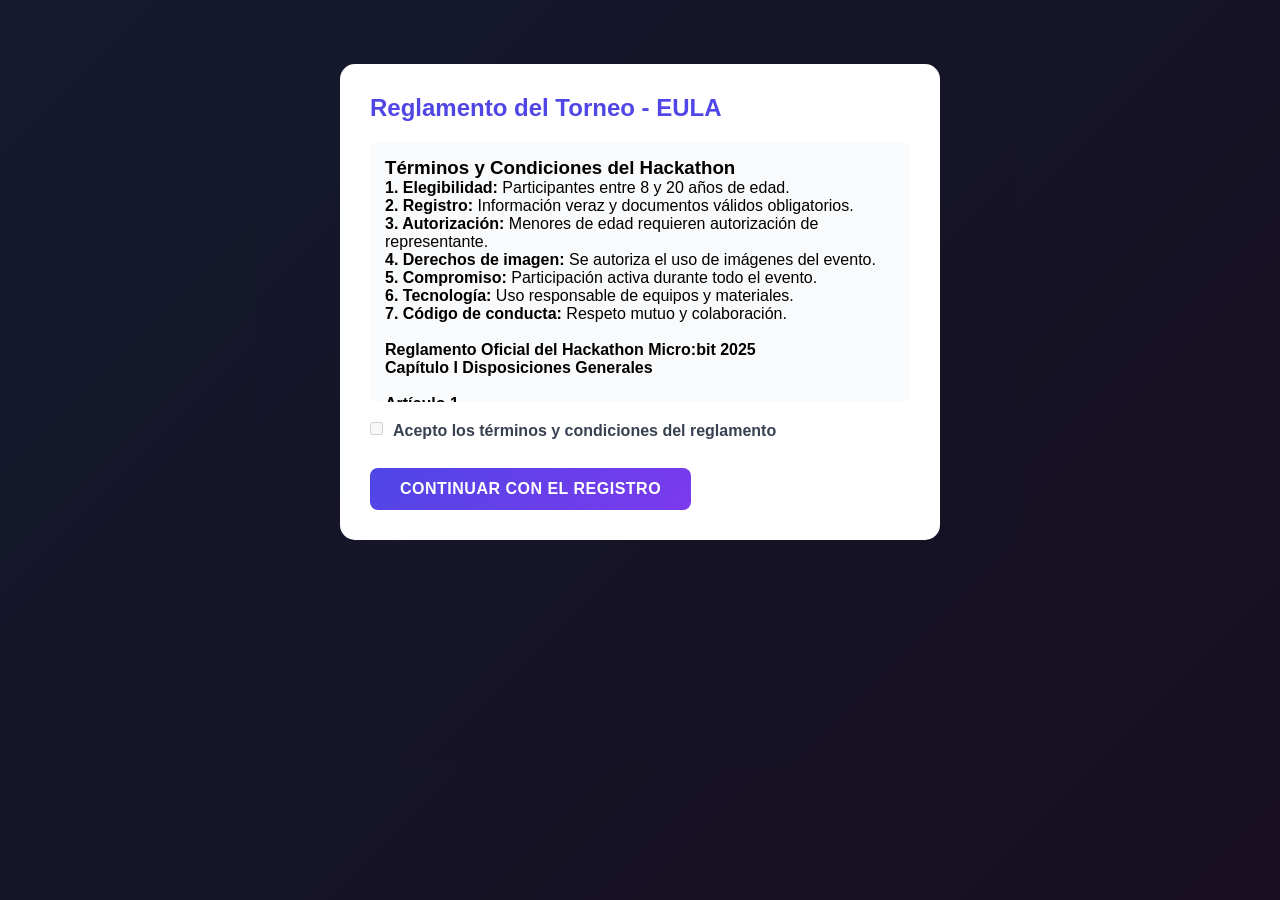
==== hackathon/index.html @ fc216c2c "OK" ====
<!DOCTYPE html>
<html lang="es">

<head>
    <meta charset="UTF-8">
    <meta name="viewport" content="width=device-width, initial-scale=1.0">
    <title>Registro Hackathon - Cursos Cleveland</title>
    <style>
        * {
            margin: 0;
            padding: 0;
            box-sizing: border-box;
        }

        body {
            font-family: 'Segoe UI', Tahoma, Geneva, Verdana, sans-serif;
            background: linear-gradient(135deg, #667eea 0%, #764ba2 100%);
            min-height: 100vh;
            padding: 20px;
        }

        .container {
            max-width: 800px;
            margin: 0 auto;
            background: white;
            border-radius: 15px;
            box-shadow: 0 20px 40px rgba(0, 0, 0, 0.1);
            overflow: hidden;
        }

        .header {
            background: linear-gradient(135deg, #4f46e5, #7c3aed);
            color: white;
            padding: 30px;
            text-align: center;
        }

        .header h1 {
            font-size: 2.5em;
            margin-bottom: 10px;
        }

        .header p {
            opacity: 0.9;
            font-size: 1.1em;
        }

        .progress-bar {
            background: #f3f4f6;
            height: 6px;
            position: relative;
        }

        .progress-fill {
            background: linear-gradient(90deg, #4f46e5, #7c3aed);
            height: 100%;
            width: 0%;
            transition: width 0.3s ease;
        }

        .form-container {
            padding: 40px;
        }

        .section {
            display: none;
            animation: fadeIn 0.3s ease;
        }

        .section.active {
            display: block;
        }

        .section-title {
            color: #4f46e5;
            font-size: 1.8em;
            margin-bottom: 20px;
            border-bottom: 2px solid #e5e7eb;
            padding-bottom: 10px;
        }

        .form-group {
            margin-bottom: 20px;
        }

        .form-row {
            display: grid;
            grid-template-columns: 1fr 1fr;
            gap: 15px;
        }

        .form-row.single {
            grid-template-columns: 1fr;
        }

        label {
            display: block;
            margin-bottom: 8px;
            color: #374151;
            font-weight: 600;
        }

        .required::after {
            content: ' *';
            color: #ef4444;
        }

        input,
        select,
        textarea {
            width: 100%;
            padding: 12px 15px;
            border: 2px solid #e5e7eb;
            border-radius: 8px;
            font-size: 16px;
            transition: all 0.3s ease;
        }

        input:focus,
        select:focus,
        textarea:focus {
            outline: none;
            border-color: #4f46e5;
            box-shadow: 0 0 0 3px rgba(79, 70, 229, 0.1);
        }

        .file-input {
            position: relative;
            overflow: hidden;
            display: inline-block;
            width: 100%;
        }

        .file-input input[type=file] {
            position: absolute;
            left: -9999px;
        }

        .file-input label {
            background: #f3f4f6;
            border: 2px dashed #d1d5db;
            border-radius: 8px;
            padding: 20px;
            text-align: center;
            cursor: pointer;
            transition: all 0.3s ease;
            display: block;
            margin: 0;
        }

        .file-input:hover label {
            background: #e5e7eb;
            border-color: #4f46e5;
        }

        .navigation {
            display: flex;
            justify-content: space-between;
            margin-top: 30px;
            padding-top: 20px;
            border-top: 1px solid #e5e7eb;
        }

        .btn {
            padding: 12px 30px;
            border: none;
            border-radius: 8px;
            font-size: 16px;
            font-weight: 600;
            cursor: pointer;
            transition: all 0.3s ease;
            text-transform: uppercase;
            letter-spacing: 0.5px;
        }

        .btn-primary {
            background: linear-gradient(135deg, #4f46e5, #7c3aed);
            color: white;
        }

        .btn-primary:hover {
            transform: translateY(-2px);
            box-shadow: 0 10px 20px rgba(79, 70, 229, 0.3);
        }

        .btn-secondary {
            background: #f3f4f6;
            color: #6b7280;
        }

        .btn-secondary:hover {
            background: #e5e7eb;
        }

        .modal {
            display: none;
            position: fixed;
            z-index: 1000;
            left: 0;
            top: 0;
            width: 100%;
            height: 100%;
            background: rgba(0, 0, 0, 0.8);
            animation: fadeIn 0.3s ease;
        }

        .modal-content {
            background: white;
            margin: 5% auto;
            padding: 30px;
            width: 90%;
            max-width: 600px;
            border-radius: 15px;
            max-height: 80vh;
            overflow-y: auto;
        }

        .checkbox-group {
            display: flex;
            align-items: flex-start;
            gap: 10px;
            margin-bottom: 20px;
        }

        .checkbox-group input[type="checkbox"] {
            width: auto;
            margin: 0;
        }

        .error {
            color: #ef4444;
            font-size: 14px;
            margin-top: 5px;
            display: none;
        }

        .success-message {
            background: #10b981;
            color: white;
            padding: 20px;
            border-radius: 8px;
            margin-bottom: 20px;
            display: none;
        }

        @keyframes fadeIn {
            from {
                opacity: 0;
                transform: translateY(20px);
            }

            to {
                opacity: 1;
                transform: translateY(0);
            }
        }

        @media (max-width: 768px) {
            .form-row {
                grid-template-columns: 1fr;
            }

            .container {
                margin: 10px;
            }

            .form-container {
                padding: 20px;
            }
        }
    </style>
</head>

<body>
    <!-- Modal EULA -->
    <div id="eulaModal" class="modal" style="display: block;">
        <div class="modal-content">
            <h2 style="color: #4f46e5; margin-bottom: 20px;">Reglamento del Torneo - EULA</h2>
            <div style="max-height: 260px; overflow-y: auto; margin-bottom: 20px; padding: 15px; background: #f9fafb; border-radius: 8px;"
                id="rules">
                <h3>Términos y Condiciones del Hackathon</h3>
                <p><strong>1. Elegibilidad:</strong> Participantes entre 8 y 20 años de edad.</p>
                <p><strong>2. Registro:</strong> Información veraz y documentos válidos obligatorios.</p>
                <p><strong>3. Autorización:</strong> Menores de edad requieren autorización de representante.</p>
                <p><strong>4. Derechos de imagen:</strong> Se autoriza el uso de imágenes del evento.</p>
                <p><strong>5. Compromiso:</strong> Participación activa durante todo el evento.</p>
                <p><strong>6. Tecnología:</strong> Uso responsable de equipos y materiales.</p>
                <p><strong>7. Código de conducta:</strong> Respeto mutuo y colaboración.</p>

                <br>
                <p><strong>Reglamento Oficial del Hackathon Micro:bit 2025</strong></p>


                <p><strong>Capítulo I
                        Disposiciones Generales</strong></p>

                <br>

                <article>

                    <p><strong>Artículo 1.</strong></p> Objeto y alcance. El presente reglamento establece las normas y
                    directrices que regirán
                    la participación, el desarrollo y la evaluación del Hackathon Micro:bit 2025, organizado por Tecno
                    Cleveland. Este documento es de cumplimiento obligatorio para todos los participantes, jueces,
                    tutores y personal de la organización.
                </article>

                <article>

                    <p><strong>Artículo 2.</strong></p> Objetivos de la competencia. Los objetivos fundamentales de este
                    Hackathon son:
                    Fomentar la innovación: promover la aplicación creativa de la tecnología para resolver retos de
                    programación.
                    Potenciar habilidades: desarrollar el pensamiento lógico, la resolución de problemas en los
                    participantes.
                    Inspirar vocaciones: servir como plataforma para que los jóvenes exploren y se inspiren en el campo
                    de la tecnología, la programación y la robótica.
                    Estimular el aprendizaje de la programación de forma lúdica y práctica.
                </article>

                <article>
                    <p><strong>Artículo 3.</strong></p>
                    Requisitos de participación. Para ser elegible, el participante debe cumplir con los
                    siguientes requisitos:
                    Tener entre 8 y 20 años de edad.
                    Haber completado el proceso de inscripción formal y pago del monto establecido por la organización.
                    Cumplir con los criterios de la categoría a la que se postula.
                    Contar con la autorización escrita de un representante legal en caso de ser menor de 18 años. Dicho
                    modelo de autorización será proveído por la organización.
                </article>

                <article>
                    <p><strong>Artículo 4.</strong></p>
                    Proceso de inscripción. El proceso de inscripción se realizará a través de los canales
                    oficiales de Tecno Cleveland y constará de las siguientes etapas:
                    Registro en línea: los interesados deberán completar un formulario en línea con sus datos personales
                    y experiencia previa en programación.
                    Selección y notificación: la organización evaluará las postulaciones y seleccionará a los
                    participantes que mejor se adapten a cada categoría. Los seleccionados serán notificados a través de
                    correo electrónico.
                    Confirmación y aceptación: los participantes seleccionados deberán realizar el pago del monto
                    correspondiente a la inscripción a través de los métodos establecidos por la organización, confirmar
                    su asistencia y aceptar formalmente los términos del presente reglamento para asegurar su cupo.
                </article>

                <br>

                <p><strong>Capítulo II
                        Deberes y Obligaciones de los Participantes</strong></p>

                <br>

                <article>
                    <p><strong>Artículo 5.</strong></p>
                    Asistencia y puntualidad. Es obligación de cada participante asistir puntualmente a
                    todas las sesiones del Hackathon, incluyendo las rondas de desafíos, las sesiones informativas y la
                    premiación.
                </article>

                <article>
                    <p><strong>Artículo 6.</strong></p>
                    Cuidado de los equipos. Cada participante será responsable del buen uso y cuidado de los
                    equipos y materiales proporcionados por la organización. Cualquier daño intencional o por
                    negligencia deberá ser asumido por el participante.
                </article>

                <article>
                    <p><strong>Artículo 7.</strong></p>
                    Conducta y ética. Los participantes deben mantener una conducta respetuosa y ética en
                    todo momento, siguiendo los valores de integridad, respeto, perseverancia e innovación establecidos
                    en este reglamento.
                </article>

                <article>
                    <p><strong>Artículo 8.</strong></p>
                    Cumplimiento del reglamento. Es deber de cada participante leer, comprender y acatar
                    todas las normas y directrices del presente reglamento. La violación de cualquiera de estas normas
                    será motivo de sanción o descalificación, según la gravedad de la falta.
                </article>

                <br>

                <p><strong>Capítulo III
                        Participación y Categorías</strong></p>

                <br>

                <article>
                    <p><strong>Artículo 9.</strong></p>
                    Elegibilidad. Podrán participar ciudadanos venezolanos o extranjeros domiciliados en el
                    país que cumplan con los parámetros de edad establecidos y que posean conocimientos en el uso de
                    Micro:bit."
                </article>

                <article>
                    <p><strong>Artículo 10.</strong></p>
                    Categorías de competencia. Los participantes se dividirán en dos categorías, según su
                    edad y experiencia:
                    Principiante (Junior). Participantes de 8 a 14 años con conocimientos básicos en programación con
                    Micro:bit.
                    Avanzada (Libre). Participantes de 15 a 20 años con experiencia previa y dominio en la programación
                    de proyectos con Micro:bit.
                </article>

                <article>
                    <p><strong>Artículo 11.</strong></p>
                    Restricciones. Cada participante competirá exclusivamente en la categoría que le ha
                    sido asignada. No se permiten cambios de categoría. La organización se reserva el derecho de
                    verificar la información de cada participante, incluyendo su edad.
                </article>

                <br>
                <p><strong>
                        Capítulo IV
                        Estructura del Evento y Aspectos Técnicos
                    </strong></p>
                <br>

                <article>
                    <p><strong>Artículo 12.</strong></p>
                    Estructura del evento. La competencia se desarrollará a lo largo de tres (3) desafíos
                    técnicos por categoría. Cada desafío tendrá un tiempo límite específico. Un cronómetro visual y una
                    alarma sonora se utilizarán para gestionar el tiempo de forma transparente para todos los
                    participantes.
                </article>

                <article>
                    <p><strong>Artículo 13.</strong></p>
                    Recursos y materiales. La organización proporcionará una estación de trabajo individual
                    que incluye:
                    Una computadora portátil con el software MakeCode online.
                    Un mouse para facilitar la programación.
                    Una tarjeta Micro:bit V2 y un cable USB para la conexión.
                    Hojas de trabajo con la descripción detallada de cada desafío.
                </article>

                <article>
                    <p><strong>Artículo 14. Reglas técnicas.</strong></p>

                    Plataforma de programación: Los códigos deben ser desarrollados exclusivamente en el editor
                    MakeCode, utilizando la programación en bloques. No se permitirá el uso de otros lenguajes o
                    plataformas.
                    Código y entrega: El código debe ser una creación original del participante, desarrollado
                    íntegramente durante el tiempo estipulado. Al finalizar, el código se subirá a la plataforma
                    Micro:bit Classroom para su evaluación.
                    Proyección de modelo: Antes del inicio de cada desafío, se proyectará un modelo funcional del reto a
                    resolver para que los participantes comprendan claramente la meta.
                </article>

                <article>
                    <p><strong>Artículo 15. Fallas técnicas.</strong></p>

                    En caso de presentarse fallas técnicas se observarán los siguientes
                    parámetros:
                    Reporte inmediato: cualquier falla técnica en la computadora, Micro:bit, o cualquier otro
                    dispositivo debe ser reportada inmediatamente al equipo de apoyo técnico.
                    Evaluación y solución: el equipo de apoyo técnico evaluará la falla. Si es justificada, se
                    proporcionará una solución y de ser necesario, se detendrá el tiempo solo para el o los competidores
                    afectados mientras se ejecuta la solución, una vez solventado el inconveniente se restablecerá para
                    él o los afectados el conteo del tiempo.
                    El juez no brindará asistencia técnica directa para evitar cualquier situación que pueda comprometer
                    la imparcialidad y credibilidad de la competencia. A los fines de brindar asistencia técnica se
                    contará con personal especializado debidamente acreditado quienes serán los únicos autorizados para
                    solventar las situaciones contingencia que se susciten con relación al desempeño y/o funcionalidad
                    de los equipos.
                    Daño del equipo: el daño intencional o sin justificación de los equipos o materiales asignados
                    resultará en la descalificación inmediata del participante.
                </article>

                <br>
                <p><strong>
                        Capítulo V
                        Evaluación, Jurado y Premiación
                    </strong></p>

                <br>

                <article>
                    <p><strong>Artículo 16.</strong></p>
                    Sistema de puntuación. Cada desafío tiene un valor máximo de 5 puntos. La puntuación se
                    distribuirá de la siguiente manera: según los Ítem a evaluar que dependen del desafío.
                    Criterios:
                    Funcionalidad técnica (resultado visible en la Micro:bit)
                    Tiempo de finalización (como criterio de desempate)
                </article>

                <article>
                    <p><strong>Artículo 17.</strong></p>
                    Momento de la evaluación. Durante el proceso de evaluación, el participante no tendrá
                    permitido manipular la Micro:bit. El jurado será el encargado de verificar la funcionalidad del
                    dispositivo según los requisitos establecidos. El estudiante solo podrá observar y dialogar con los
                    jurados, sin realizar demostraciones de las capacidades del proyecto.
                </article>

                <article>
                    <p><strong>Artículo 18.</strong></p>
                    Criterios de desempate. En caso de que dos o más participantes obtengan la misma
                    puntuación, el tiempo de ejecución será el criterio decisivo para determinar el ganador. Vale decir,
                    el participante ganador será el que haya terminado los retos en menor tiempo.
                </article>

                <article>
                    <p><strong>Artículo 19.</strong></p>
                    Jurado y supervisión. Un jurado compuesto por al menos dos (2) jueces técnicos evaluará
                    cada resultado de forma objetiva. Un juez de supervisión garantizará la transparencia y el
                    cumplimiento del reglamento. El jurado no está autorizado para brindar asistencia técnica a los
                    participantes.
                </article>

                <article>
                    <p><strong>Artículo 20.</strong></p>
                    Premiación y reconocimiento. Se premiará a los tres (3) primeros lugares de cada
                    categoría. Los ganadores recibirán medallas y obsequios. Todos los participantes recibirán un
                    certificado digital que acredita su participación en el Hackathon.
                </article>

                <article>
                    <p><strong>Artículo 21.</strong></p>
                    Anuncio de resultados. Los resultados oficiales se darán a conocer al concluir la
                    última ronda de la competencia. El jurado dispondrá de aproximadamente dos horas, distribuidas a lo
                    largo del evento, para la revisión y deliberación necesarias.
                </article>

                <br>
                <p><strong>
                        Capítulo VI
                        Conducta, Ética y Valores
                    </strong></p>

                <br>

                <article>
                    <p><strong>Artículo 22.</strong></p>
                    Valores de la competencia. Este Hackathon se sustenta sobre los siguientes valores que
                    esperamos ver reflejados en cada participante y asistente:

                    Integridad: todos los competidores deben actuar de forma íntegra y honesta, por lo cual, cada
                    resultado debe ser consecuencia del trabajo y esfuerzo propio.
                    Respeto: debe prevalecer en todo momento la cortesía y el respeto hacia los compañeros, jueces y la
                    organización son obligatorios. Se fomentará un ambiente de solidaridad y apoyo mutuo.
                    Perseverancia: se promoverá la tenacidad y la resiliencia ante los desafíos técnicos, tomando en
                    consideración que la superación personal es tan importante como el resultado final.
                    Innovación: se exaltará la creatividad y la capacidad de pensar fuera de lo convencional para
                    generar los resultados adecuados antes los retos planteados.
                </article>

                <article>
                    <p><strong>Artículo 23. </strong></p>
                    Causas de descalificación. Cualquier acción que atente contra los valores de la
                    competencia será motivo de descalificación inmediata. Se considerarán faltas graves:
                    Plagio: copiar código o ideas de otros participantes.
                    Daño del equipo: el daño intencional o sin justificación de los equipos o materiales asignados
                    resultará en la descalificación inmediata del participante.
                    Asistencia externa: recibir ayuda, de cualquier tipo, de personas ajenas al equipo de apoyo técnico
                    o usar códigos prediseñados.
                    Comportamiento antideportivo: emitir sonidos peyorativos ("abucheos"), interrupciones inapropiadas,
                    uso de palabras obscenas o cualquier otra falta de respeto.
                    Manipulación: intentar manipular el resultado o el sistema de evaluación.
                    Salir del recinto, salón o espacio físico destinado para el desarrollo de la competencia una vez
                    iniciada la misma, vale decir, una vez mostrado los retos y puesto en marcha el conteo. A tal efecto
                    los competidores deberán tomar las previsiones correspondientes anticipadamente (ir al baño, tomar
                    agua, etc) a los fines de no tener que salir del lugar.
                </article>

                <br>

                <p><strong>Capítulo VII
                        Disposiciones Finales</strong></p>

                <article>
                    <p><strong>Artículo 24.</strong></p>
                    Glosario de términos.
                    Hackathon: es una competencia donde los participantes se enfocan en resolver retos de programación
                    en un tiempo limitado, fomentando la innovación.
                    Micro:bit: una pequeña computadora programable con sensores, botones y una matriz de LEDs, diseñada
                    para la educación en tecnología y programación.
                    Programación en bloques: un método de programación visual donde se utilizan bloques gráficos para
                    crear códigos, haciendo el proceso más intuitivo y accesible, especialmente para principiantes.
                    MakeCode: un editor de programación en línea desarrollado por Microsoft que permite crear códigos de
                    forma gráfica y en texto para dispositivos como la tarjeta Micro:bit.
                    Reto/Desafío: un problema o tarea específica que los participantes deben resolver utilizando sus
                    habilidades de programación y la tarjeta Micro:bit.
                    Jurado: el equipo de expertos, técnicos y docentes encargados de evaluar las soluciones presentadas
                    por los participantes, según los criterios de este reglamento.
                    Plagio: el acto de copiar el código o la idea de otro participante y presentarlo como propio.
                    Equipo de Apoyo Técnico: personal especializado de la organización encargado de resolver fallas
                    técnicas de hardware o software que puedan surgir durante el evento, garantizando la imparcialidad
                    del jurado.
                </article>

                <article>
                    <p><strong>Artículo 25.</strong></p>
                    Aceptación del reglamento. La inscripción y participación en el Hackathon implica la
                    plena aceptación de cada una de las normas y condiciones establecidas en este reglamento.
                </article>

                <article>
                    <p><strong>Artículo 26.</strong></p>
                    Ajustes. La organización se reserva el derecho de realizar ajustes a este reglamento en
                    caso de fuerza mayor o imprevistos logísticos, siempre buscando garantizar la equidad y la
                    transparencia del evento.
                </article>

                <article>
                    <p><strong>Artículo 27.</strong></p>
                    Política de uso de dispositivos personales No se permitirá a los participantes llevar
                    sus propios dispositivos electrónicos, accesorios y materiales
                </article>

                <article>
                    <p><strong>Artículo 28.</strong></p>
                    Reglas para tutores y acompañantes Los tutores, representantes o acompañantes podrán
                    estar presentes únicamente en las áreas designadas por la organización y no podrán interactuar,
                    asesorar o asistir a los participantes durante el desarrollo de la competencia. Cualquier
                    incumplimiento de esta norma podrá derivar en sanciones para el participante asociado.
                </article>

                <article>
                    <p><strong>Artículo 29.</strong></p>
                    Derechos de uso de proyecto Todos los proyectos y materiales desarrollados durante el
                    Hackathon podrán ser documentados, fotografiados, grabados y publicados por la organización con
                    fines educativos, promocionales y de difusión del evento. Los derechos de autor seguirán
                    perteneciendo a los creadores, pero la organización contará con una licencia no exclusiva para su
                    uso y divulgación.
                </article>

                <article>
                    <p><strong>Artículo 30.</strong></p>
                    Protocolos ante empates En caso de que dos o más participantes obtengan el mismo
                    puntaje y tiempo, se realizará un reto adicional definido por el comité organizador para determinar
                    la posición final. Dicho reto será breve, práctico y evaluará habilidades relacionadas con el
                    objetivo del evento.
                </article>
            </div>
            <div class="checkbox-group">
                <input type="checkbox" id="acceptEula" disabled>
                <label for="acceptEula">Acepto los términos y condiciones del reglamento</label>
            </div>
            <button class="btn btn-primary" onclick="acceptEulaAndStart()">Continuar con el Registro</button>
        </div>
    </div>

    <div class="container" id="mainForm" style="display: none;">
        <div class="header">
            <h1>🖥️ Registro Hackathon MicroBit 2025</h1>
            <p>Educación con Tecnología que Inspira 😃 🚀</p>
        </div>

        <div class="progress-bar">
            <div class="progress-fill" id="progressBar"></div>
        </div>

        <form id="hackathonForm" class="form-container">
            <!-- Sección 1: Datos Personales -->
            <div class="section active" id="section1">
                <h2 class="section-title">📋 Datos Personales Participante</h2>

                <div class="form-row">
                    <div class="form-group">
                        <label for="fullName" class="required">Nombres</label>
                        <input type="text" id="fullName" name="fullName" required pattern="[a-zA-ZáéíóúÁÉÍÓÚñÑ\s]+"
                            title="Solo se permiten letras">
                        <div class="error" id="fullNameError">El nombre solo debe contener letras</div>
                    </div>

                    <div class="form-group">
                        <label for="lastName" class="required">Apellidos</label>
                        <input type="text" id="lastName" name="lastName" required pattern="[a-zA-ZáéíóúÁÉÍÓÚñÑ\s]+"
                            title="Solo se permiten letras">
                        <div class="error" id="lastNameError">El apellido solo debe contener letras</div>
                    </div>
                </div>

                <div class="form-row">
                    <div class="form-group">
                        <label for="docType" class="required">Tipo de Documento</label>
                        <select id="docType" name="docType" required onchange="updateDocumentType()">
                            <option value="">Seleccionar</option>
                            <option value="cedula">Cédula</option>
                            <option value="pasaporte">Pasaporte</option>
                            <option value="cedula_escolar">Cédula Escolar</option>
                        </select>
                    </div>

                    <div class="form-group" id="nationalityGroup" style="display: none;">
                        <label for="nationality" class="required">Nacionalidad</label>
                        <select id="nationality" name="nationality" onchange="updateCedulaPrefix()">
                            <option value="">Seleccionar</option>
                            <option value="V">Venezolano</option>
                            <option value="E">Extranjero</option>
                        </select>
                    </div>
                </div>

                <div class="form-group">
                    <label for="documentNumber" class="required">Número de Documento</label>
                    <input type="text" id="documentNumber" name="documentNumber" maxlength="10" required
                        placeholder="Ej: 12345678">
                    <div class="error" id="documentError">Este documento ya está registrado</div>
                </div>

                <div class="form-group">
                    <label for="documentPhoto" class="required">Foto del Documento de Identidad</label>
                    <div class="file-input">
                        <input type="file" id="documentPhoto" name="documentPhoto" accept="image/*,.pdf" required>
                        <label for="documentPhoto">📄 Click para subir documento (JPG, PNG, PDF - Máx 5MB)</label>
                    </div>
                </div>

                <div class="form-row">
                    <div class="form-group">
                        <label for="birthDate" class="required">Fecha de Nacimiento</label>
                        <input type="date" id="birthDate" name="birthDate" required onchange="calculateAge()">
                    </div>

                    <div class="form-group">
                        <label for="age">Edad (calculada automáticamente)</label>
                        <input type="number" id="age" name="age" readonly>
                        <div class="error" id="ageError">La edad debe estar entre 8 y 20 años</div>
                    </div>
                </div>

                <div class="form-row">
                    <div class="form-group">
                        <label for="gender" class="required">Sexo</label>
                        <select id="gender" name="gender" required>
                            <option value="">Seleccionar</option>
                            <option value="masculino">Masculino</option>
                            <option value="femenino">Femenino</option>
                        </select>
                    </div>

                    <div class="form-group">
                        <label for="email" class="required">Correo Electrónico</label>
                        <input type="email" id="email" name="email" required>
                        <div class="error" id="emailError">Formato de email inválido</div>
                    </div>
                </div>

                <div class="form-row">
                    <div class="form-group">
                        <label for="phone" class="required">Teléfono</label>
                        <input type="tel" id="phone" name="phone" required placeholder="+58 XXX-XXXXXXX"
                            pattern="\+58\s\d{3}-\d{7}">
                    </div>

                    <div class="form-group">
                        <label for="state" class="required">Estado</label>
                        <select id="state" name="state" required onchange="loadCities()">
                            <option value="">Seleccionar Estado</option>
                            <option value="amazonas">Amazonas</option>
                            <option value="anzoategui">Anzoátegui</option>
                            <option value="apure">Apure</option>
                            <option value="aragua">Aragua</option>
                            <option value="barinas">Barinas</option>
                            <option value="bolivar">Bolívar</option>
                            <option value="carabobo">Carabobo</option>
                            <option value="cojedes">Cojedes</option>
                            <option value="delta_amacuro">Delta Amacuro</option>
                            <option value="distrito_capital">Distrito Capital</option>
                            <option value="falcon">Falcón</option>
                            <option value="guarico">Guárico</option>
                            <option value="lara">Lara</option>
                            <option value="merida">Mérida</option>
                            <option value="miranda">Miranda</option>
                            <option value="monagas">Monagas</option>
                            <option value="nueva_esparta">Nueva Esparta</option>
                            <option value="portuguesa">Portuguesa</option>
                            <option value="sucre">Sucre</option>
                            <option value="tachira">Táchira</option>
                            <option value="trujillo">Trujillo</option>
                            <option value="vargas">Vargas</option>
                            <option value="yaracuy">Yaracuy</option>
                            <option value="zulia">Zulia</option>
                        </select>
                    </div>
                </div>

                <div class="form-row">
                    <div class="form-group">
                        <label for="city" class="required">Ciudad</label>
                        <select id="city" name="city" required>
                            <option value="">Primero selecciona un estado</option>
                        </select>
                    </div>

                    <div class="form-group">
                        <label for="address" class="required">Dirección</label>
                        <textarea id="address" name="address" rows="3" required
                            placeholder="Dirección completa"></textarea>
                    </div>
                </div>

                <!-- Sección 4: Autorización (Condicional) -->
                <div class="section" id="sectionConfirmation" style="display: none;">
                    <h2 class="section-title">👨‍👩‍👧‍👦 Autorización de Representante</h2>
                    <p style="margin-bottom: 20px; color: #6b7280;">Como eres menor de edad, necesitamos los datos de tu
                        representante legal.</p>

                    <div class="form-row">
                        <div class="form-group">
                            <label for="guardianName" class="required">Nombre del Representante</label>
                            <input type="text" id="guardianName" name="guardianName" pattern="[a-zA-ZáéíóúÁÉÍÓÚñÑ\s]+">
                        </div>

                        <div class="form-group">
                            <label for="guardianDocType" class="required">Tipo de Documento</label>
                            <select id="guardianDocType" name="guardianDocType" onchange="updateGuardianNationality()">
                                <option value="">Seleccionar</option>
                                <option value="cedula">Cédula</option>
                                <option value="pasaporte">Pasaporte</option>
                            </select>
                        </div>
                    </div>

                    <div class="form-row">
                        <div class="form-group" id="guardianNationalityGroup" style="display: none;">
                            <label for="guardianNationality" class="required">Nacionalidad</label>
                            <select id="guardianNationality" name="guardianNationality">
                                <option value="">Seleccionar</option>
                                <option value="V">Venezolano</option>
                                <option value="E">Extranjero</option>
                            </select>
                        </div>

                        <div class="form-group">
                            <label for="guardianDocument" class="required">Cédula del Representante</label>
                            <input type="text" id="guardianDocument" maxlength="10" name="guardianDocument">
                        </div>
                    </div>

                    <div class="form-row">
                        <div class="form-group">
                            <label for="guardianEmail" class="required">Email del Representante</label>
                            <input type="email" id="guardianEmail" name="guardianEmail">
                        </div>

                        <div class="form-group">
                            <label for="guardianPhone" class="required">Teléfono del Representante</label>
                            <input type="tel" id="guardianPhone" name="guardianPhone" placeholder="+58 XXX-XXXXXXX">
                        </div>
                    </div>

                    <div class="checkbox-group">
                        <input type="checkbox" id="guardianAuthorization" name="guardianAuthorization">
                        <label for="guardianAuthorization">Como representante legal, autorizo la participación del menor
                            en
                            el hackathon y acepto todos los términos y condiciones.</label>
                    </div>

                    <div class="form-group">
                        <label for="authorizationDocument">🗎 Debe traer el docuemnto firmado el dia del evento</label>
                        <!-- <div class="file-input">
                            <input type="file" id="authorizationDocument" name="authorizationDocument"
                                accept="image/*,.pdf">
                            <label for="authorizationDocument">📄 Subir autorización firmada (JPG, PNG, PDF)</label>
                        </div> -->
                        <p style="font-size: 14px; color: #6b7280; margin-top: 5px;">
                            <a href="#" onclick="downloadAuthorizationPDF(event)" style="color: #4f46e5;">Descargar
                                formato
                                de
                                autorización en PDF</a>
                        </p>
                    </div>
                </div>
            </div>

            <!-- Sección 2: Datos Académicos -->
            <div class="section" id="section2">
                <h2 class="section-title">🎓 Datos Académicos</h2>

                <div class="form-group">
                    <label for="institution" class="required">Institución Educativa</label>
                    <input type="text" id="institution" name="institution" required>
                </div>

                <div class="form-group">
                    <label for="educationLevel" class="required">Nivel Educativo</label>
                    <select id="educationLevel" name="educationLevel" required onchange="updateGrade()">
                        <option value="">Seleccionar nivel</option>
                        <option value="primaria">Primaria</option>
                        <option value="bachillerato">Bachillerato</option>
                        <option value="universidad">Universidad</option>
                    </select>
                </div>

                <div class="form-group" id="gradeGroup" style="display: none;">
                    <label for="grade" class="required">Grado/Año/Semestre</label>
                    <select id="grade" name="grade">
                        <option value="">Primero selecciona el nivel educativo</option>
                    </select>
                </div>

                <div class="form-group">
                    <label for="category">Categoría (asignada automáticamente)</label>
                    <input type="text" id="category" name="category" readonly placeholder="Se asignará según la edad">
                </div>
            </div>

            <!-- Sección 3: Participación -->
            <div class="section" id="section3">
                <h2 class="section-title">🤖 Participación</h2>

                <div class="form-group">
                    <label for="microbitExperience" class="required">Experiencia previa con Micro:bit</label>
                    <select id="microbitExperience" name="microbitExperience" required>
                        <option value="">Seleccionar experiencia</option>
                        <option value="ninguna">Ninguna</option>
                        <option value="basica">Básica</option>
                        <option value="intermedia">Intermedia</option>
                        <option value="avanzada">Avanzada</option>
                    </select>
                </div>

                <div class="form-group">
                    <label for="expectations">Expectativas del evento (opcional)</label>
                    <textarea id="expectations" name="expectations" rows="4"
                        placeholder="¿Qué esperas aprender o lograr en este hackathon?"></textarea>
                </div>
            </div>

            <!-- Sección 4: Logística y Confirmación -->
            <div class="section" id="section4">
                <h2 class="section-title">✅ Logística y Confirmación</h2>

                <div class="form-group">
                    <label for="shirtSize" class="required">Talla de Franela</label>
                    <select id="shirtSize" name="shirtSize" required>
                        <option value="">Seleccionar talla</option>
                        <option value="S">S (Pequeña)</option>
                        <option value="M">M (Mediana)</option>
                        <option value="L">L (Grande)</option>
                        <option value="XL">XL (Extra Grande)</option>
                    </select>
                </div>

                <div class="checkbox-group">
                    <input type="checkbox" id="imageRights" name="imageRights" required>
                    <label for="imageRights" class="required">Autorizo el uso de mi imagen en fotografías y videos del
                        evento para fines promocionales y educativos.</label>
                </div>

                <div class="checkbox-group">
                    <input type="checkbox" id="dataVerification" name="dataVerification" required>
                    <label for="dataVerification" class="required">Confirmo que toda la información proporcionada es
                        veraz y completa.</label>
                </div>

                <input type="hidden" id="g-recaptcha-response" name="g-recaptcha-response">
            </div>

            <div class="success-message" id="successMessage">
                <h3>¡Registro exitoso! 🎉</h3>
                <p>Tu número de registro es: <strong id="registrationNumber"></strong></p>
                <p>Recibirás un correo de confirmación con tu código QR.</p>
            </div>

            <!-- Navegación -->
            <div class="navigation">
                <button type="button" class="btn btn-secondary" id="prevBtn" onclick="changeSection(-1)"
                    style="display: none;">← Anterior</button>
                <button type="button" class="btn btn-primary" id="nextBtn" onclick="changeSection(1)" disabled>Siguiente
                    →</button>
                <button type="submit" class="btn btn-primary" id="submitBtn" style="display: none;">🚀
                    Registrarse</button>
            </div>
        </form>
    </div>

    <script>
        // Seleccionamos todos los inputs tipo tel
        const phoneInputs = document.querySelectorAll('input[type="tel"]');

        phoneInputs.forEach(phoneInput => {
            phoneInput.addEventListener('input', function (e) {
                // Obtenemos solo números
                let value = e.target.value.replace(/\D/g, '');

                // Si empieza con 58, lo quitamos (porque siempre vamos a poner +58)
                if (value.startsWith('58')) {
                    value = value.substring(2);
                }

                // Limitamos a 10 dígitos (número venezolano sin prefijo)
                if (value.length > 10) {
                    value = value.substring(0, 10);
                }

                // Construimos el formato
                if (value.length > 3) {
                    e.target.value = `+58 ${value.substring(0, 3)}-${value.substring(3)}`;
                } else if (value.length > 0) {
                    e.target.value = `+58 ${value}`;
                } else {
                    e.target.value = ''; // Si borró todo, dejamos vacío
                }
            });
        });
    </script>

    <script>
        // Expresión regular para validar correo
        const emailRegex = /^[a-zA-Z0-9._%+-]+@[a-zA-Z0-9.-]+\.[a-zA-Z]{2,}$/;

        // Seleccionamos todos los inputs tipo email
        const emailInputs = document.querySelectorAll('input[type="email"]');

        emailInputs.forEach(input => {
            // buscamos el div de error asociado, asumiendo que está justo después del input
            const errorDiv = input.parentElement.querySelector('.error');

            input.addEventListener("input", function () {
                const value = input.value;

                if (emailRegex.test(value)) {
                    input.style.borderColor = "green";
                    if (errorDiv) errorDiv.style.display = "none";
                } else {
                    input.style.borderColor = "red";
                    if (errorDiv) errorDiv.style.display = "block";
                }
            });
        });
    </script>


    <script>
        let currentSection = 1;
        const totalSections = 4;
        let isMinor = false;



        // Validar nombres
        const fullNameInput = document.getElementById("fullName");

        fullNameInput.addEventListener("input", function () {
            // Expresión regular: solo letras (mayúsculas, minúsculas), acentos, ñ y espacios
            this.value = this.value.replace(/[^a-zA-ZáéíóúÁÉÍÓÚñÑ\s]/g, "");
        });

        // Validar nombres
        const guardianName = document.getElementById("guardianName");

        guardianName.addEventListener("input", function () {
            // Expresión regular: solo letras (mayúsculas, minúsculas), acentos, ñ y espacios
            this.value = this.value.replace(/[^a-zA-ZáéíóúÁÉÍÓÚñÑ\s]/g, "");
        });


        // Validar cedula
        setupCedulaValidation(
            document.getElementById("guardianNationality"),
            document.getElementById("guardianDocument")
        );

        setupCedulaValidation(
            document.getElementById("nationality"),
            document.getElementById("documentNumber")
        );

        function setupCedulaValidation(nationalitySelect, documentInput) {
            function formatDocument() {
                const prefix = nationalitySelect.value;
                if (!prefix) {
                    documentInput.value = documentInput.value.replace(/\D/g, "");
                    return;
                }

                let numberOnly = documentInput.value.replace(/^[VE]-/, "");
                numberOnly = numberOnly.replace(/\D/g, "");
                documentInput.value = prefix + "-" + numberOnly;
            }

            documentInput.addEventListener("input", formatDocument);
            nationalitySelect.addEventListener("change", formatDocument);
        }


        // Datos para ciudades por estado (simplificado)
        const citiesByState = {
            'distrito_capital': ['Caracas'],
            'miranda': ['Los Teques', 'Guarenas', 'Guatire', 'Cua', 'Charallave'],
            'carabobo': ['Valencia', 'Puerto Cabello', 'Naguanagua', 'San Diego'],
            'zulia': ['Maracaibo', 'Cabimas', 'Ciudad Ojeda', 'Punto Fijo'],
            'lara': ['Barquisimeto', 'Cabudare', 'El Tocuyo', 'Carora'],
            // Agregar más estados según necesidad
        };


        const rules = document.getElementById('rules');
        const checkbox = document.getElementById('acceptEula');
        rules.addEventListener('scroll', function () {
            if (rules.scrollTop + rules.clientHeight >= rules.scrollHeight) {
                checkbox.disabled = false;
            }
        });

        function acceptEulaAndStart() {
            if (!checkbox.checked) {
                alert('Debes aceptar los términos y condiciones para continuar');
                return;
            }

            document.getElementById('eulaModal').style.display = 'none';
            document.getElementById('mainForm').style.display = 'block';
            updateProgressBar();
        }

        // Actualizar barra de progreso
        function updateProgressBar() {
            const progress = (currentSection / totalSections) * 100;
            document.getElementById('progressBar').style.width = progress + '%';
        }

        // Cambiar sección
        function changeSection(direction) {
            if (direction === 1 && !validateCurrentSection()) {
                return;
            }

            // Ocultar sección actual
            document.getElementById(`section${currentSection}`).classList.remove('active');

            // Cambiar número de sección
            currentSection += direction;

            // Mostrar nueva sección
            document.getElementById(`section${currentSection}`).classList.add('active');

            // Actualizar navegación
            updateNavigation();
            updateProgressBar();
        }

        // Actualizar navegación
        function updateNavigation() {
            const prevBtn = document.getElementById('prevBtn');
            const nextBtn = document.getElementById('nextBtn');
            const submitBtn = document.getElementById('submitBtn');

            prevBtn.style.display = currentSection > 1 ? 'block' : 'none';

            if (currentSection === totalSections) {
                nextBtn.style.display = 'none';
                submitBtn.style.display = 'block';
            } else {
                nextBtn.style.display = 'block';
                submitBtn.style.display = 'none';
            }
        }

        // Validar sección actual
        function validateCurrentSection() {
            const section = document.getElementById(`section${currentSection}`);
            const requiredFields = section.querySelectorAll('[required]');
            let isValid = true;

            requiredFields.forEach(field => {
                if (!field.value.trim()) {
                    field.style.borderColor = '#ef4444';
                    isValid = false;
                } else {
                    field.style.borderColor = '#e5e7eb';
                }
            });

            if (!isValid) {
                alert('Por favor completa todos los campos obligatorios (marcados con *)');
            }

            return isValid;
        }

        // Actualizar tipo de documento
        function updateDocumentType() {
            const docType = document.getElementById('docType').value;
            const nationalityGroup = document.getElementById('nationalityGroup');

            if (docType === 'cedula') {
                nationalityGroup.style.display = 'block';
                document.getElementById('nationality').required = true;
            } else {
                nationalityGroup.style.display = 'none';
                document.getElementById('nationality').required = false;
                document.getElementById('documentNumber').value = "";
            }
        }

        // Actualizar prefijo de cédula
        function updateCedulaPrefix() {
            const nationality = document.getElementById('nationality').value;
            const documentNumber = document.getElementById('documentNumber');

            if (nationality) {
                documentNumber.placeholder = `${nationality}-12345678`;
            }
        }

        // Calcular edad
        function calculateAge() {
            const birthDate = new Date(document.getElementById('birthDate').value);
            const today = new Date();
            let age = today.getFullYear() - birthDate.getFullYear();
            const monthDiff = today.getMonth() - birthDate.getMonth();

            if (monthDiff < 0 || (monthDiff === 0 && today.getDate() < birthDate.getDate())) {
                age--;
            }

            document.getElementById('age').value = age;

            // Validar rango de edad
            const ageError = document.getElementById('ageError');
            if (age < 8 || age > 20) {
                ageError.style.display = 'block';
                document.getElementById('age').style.borderColor = '#ef4444';
            } else {
                ageError.style.display = 'none';
                document.getElementById('age').style.borderColor = '#e5e7eb';
            }

            // Determinar si es menor de edad para sección 4
            isMinor = age < 18;
            updateMinorSection();

            // Asignar categoría automáticamente
            const category = age <= 14 ? 'Junior' : 'Senior';
            document.getElementById('category').value = category;
        }

        // Actualizar sección de menores
        function updateMinorSection() {
            const sectionConfirmation = document.getElementById('sectionConfirmation');
            if (isMinor) {
                sectionConfirmation.style.display = 'block';
                // Hacer campos requeridos
                document.getElementById('guardianName').required = true;
                document.getElementById('guardianDocType').required = true;
                document.getElementById('guardianDocument').required = true;
                document.getElementById('guardianEmail').required = true;
                document.getElementById('guardianPhone').required = true;
                document.getElementById('guardianAuthorization').required = true;
            } else {
                sectionConfirmation.style.display = 'none';
                // Remover requerimientos
                document.getElementById('guardianName').required = false;
                document.getElementById('guardianDocType').required = false;
                document.getElementById('guardianDocument').required = false;
                document.getElementById('guardianEmail').required = false;
                document.getElementById('guardianPhone').required = false;
                document.getElementById('guardianAuthorization').required = false;
            }
        }

        // Actualizar nivel educativo
        function updateGrade() {
            const educationLevel = document.getElementById('educationLevel').value;
            const gradeGroup = document.getElementById('gradeGroup');
            const gradeSelect = document.getElementById('grade');

            gradeSelect.innerHTML = '<option value="">Seleccionar</option>';

            if (educationLevel === 'primaria') {
                gradeGroup.style.display = 'block';
                gradeSelect.required = true;
                const grades = ['1er grado', '2do grado', '3er grado', '4to grado', '5to grado', '6to grado'];
                grades.forEach(grade => {
                    const option = document.createElement('option');
                    option.value = grade.toLowerCase().replace(/\s+/g, '_');
                    option.textContent = grade;
                    gradeSelect.appendChild(option);
                });
            } else if (educationLevel === 'bachillerato') {
                gradeGroup.style.display = 'block';
                gradeSelect.required = true;
                const grades = ['1er año', '2do año', '3er año', '4to año', '5to año'];
                grades.forEach(grade => {
                    const option = document.createElement('option');
                    option.value = grade.toLowerCase().replace(/\s+/g, '_');
                    option.textContent = grade;
                    gradeSelect.appendChild(option);
                });
            } else if (educationLevel === 'universidad') {
                gradeGroup.style.display = 'block';
                gradeSelect.required = true;
                const programs = [
                    'Licenciatura - 1er semestre', 'Licenciatura - 2do semestre', 'Licenciatura - 3er semestre',
                    'Licenciatura - 4to semestre', 'Licenciatura - 5to semestre', 'Licenciatura - 6to semestre',
                    'Licenciatura - 7mo semestre', 'Licenciatura - 8vo semestre',
                    'Ingeniería - 1er semestre', 'Ingeniería - 2do semestre', 'Ingeniería - 3er semestre',
                    'Ingeniería - 4to semestre', 'Ingeniería - 5to semestre', 'Ingeniería - 6to semestre',
                    'Ingeniería - 7mo semestre', 'Ingeniería - 8vo semestre', 'Ingeniería - 9no semestre', 'Ingeniería - 10mo semestre',
                    'TSU - 1er trimestre', 'TSU - 2do trimestre', 'TSU - 3er trimestre',
                    'TSU - 4to trimestre', 'TSU - 5to trimestre', 'TSU - 6to trimestre'
                ];
                programs.forEach(program => {
                    const option = document.createElement('option');
                    option.value = program.toLowerCase().replace(/\s+/g, '_').replace(/-/g, '_');
                    option.textContent = program;
                    gradeSelect.appendChild(option);
                });
            } else {
                gradeGroup.style.display = 'none';
                gradeSelect.required = false;
            }
        }

        // Cargar ciudades según estado
        function loadCities() {
            const state = document.getElementById('state').value;
            const citySelect = document.getElementById('city');

            citySelect.innerHTML = '<option value="">Seleccionar ciudad</option>';

            if (citiesByState[state]) {
                citiesByState[state].forEach(city => {
                    const option = document.createElement('option');
                    option.value = city.toLowerCase().replace(/\s+/g, '_');
                    option.textContent = city;
                    citySelect.appendChild(option);
                });
            }
        }

        // Actualizar nacionalidad del representante
        function updateGuardianNationality() {
            const docType = document.getElementById('guardianDocType').value;
            const nationalityGroup = document.getElementById('guardianNationalityGroup');

            if (docType === 'cedula') {
                nationalityGroup.style.display = 'block';
                document.getElementById('guardianNationality').required = true;
            } else {
                nationalityGroup.style.display = 'none';
                document.getElementById('guardianNationality').required = false;
                document.getElementById('guardianDocument').value = "";
            }
        }

        // Descargar PDF de autorización
        function downloadAuthorizationPDF(event) {
            event.preventDefault(); // evitar que <a href="#"> salte arriba de la página
            window.open('generate_pdf.php?action=download_authorization', '_blank');

            // habilitar el botón "Siguiente →"
            document.getElementById('nextBtn').disabled = false;
        }

        // Validación de archivos
        function validateFile(input, maxSize = 5) {
            const file = input.files[0];
            if (file) {
                const maxSizeBytes = maxSize * 1024 * 1024; // MB a bytes
                if (file.size > maxSizeBytes) {
                    alert(`El archivo es demasiado grande. Máximo ${maxSize}MB permitido.`);
                    input.value = '';
                    return false;
                }

                const allowedTypes = ['image/jpeg', 'image/jpg', 'image/png', 'application/pdf'];
                if (!allowedTypes.includes(file.type)) {
                    alert('Tipo de archivo no permitido. Solo JPG, PNG y PDF.');
                    input.value = '';
                    return false;
                }

                // Actualizar label con nombre del archivo
                const label = input.nextElementSibling;
                label.textContent = `📄 ${file.name}`;
                label.style.color = '#10b981';
            }
            return true;
        }

        // Agregar validación a inputs de archivo
        document.getElementById('documentPhoto').addEventListener('change', function () {
            validateFile(this);
        });

        // document.getElementById('authorizationDocument').addEventListener('change', function () {
        //     validateFile(this);
        // });

        // Generar número de registro único
        function generateRegistrationNumber() {
            const timestamp = Date.now().toString();
            const random = Math.random().toString(36).substring(2, 8).toUpperCase();
            return `HC2025-${timestamp.slice(-6)}${random}`;
        }

        // Generar código QR (simulado)
        function generateQRCode(registrationNumber) {
            // En implementación real, usar una librería como qrcode.js
            return `https://api.qrserver.com/v1/create-qr-code/?size=200x200&data=${registrationNumber}`;
        }

        // Validar duplicados de cédula (simulado)
        function checkDuplicateDocument(docNumber) {
            // En implementación real, hacer consulta a base de datos
            const registeredDocuments = ['12345678', '87654321']; // Simulado
            return registeredDocuments.includes(docNumber);
        }

        // Validación en tiempo real del documento
        document.getElementById('documentNumber').addEventListener('blur', async function () {
            const docNumber = this.value;
            const errorDiv = document.getElementById('documentError');

            if (!docNumber) return;

            try {
                const response = await fetch('check_duplicate.php', {
                    method: 'POST',
                    headers: {
                        'Content-Type': 'application/json',
                    },
                    body: JSON.stringify({ document_number: docNumber })
                });

                const result = await response.json();

                if (result.exists) {
                    errorDiv.style.display = 'block';
                    this.style.borderColor = '#ef4444';
                } else {
                    errorDiv.style.display = 'none';
                    this.style.borderColor = '#e5e7eb';
                }
            } catch (error) {
                console.error('Error verificando duplicado:', error);
            }
        });

        // Envío del formulario
        document.getElementById('hackathonForm').addEventListener('submit', async function (e) {
            e.preventDefault();

            // Validación final
            if (!validateCurrentSection()) {
                return;
            }

            // Mostrar loading
            const submitBtn = document.getElementById('submitBtn');
            const originalText = submitBtn.textContent;
            submitBtn.textContent = '⏳ Procesando...';
            submitBtn.disabled = true;

            try {
                // Primero obtenemos el token de reCAPTCHA v3
                const token = await grecaptcha.execute('6Lf0580rAAAAAJwc0lShn9iFuDNGCV2-Bnh-944e', { action: 'submit' });

                // Crear FormData con todos los datos
                const formData = new FormData(this);

                // Agregar campos adicionales calculados
                formData.append('age', document.getElementById('age').value);
                formData.append('category', document.getElementById('category').value);

                // Agregar token de reCAPTCHA
                formData.append('recaptcha_token', token);

                // Enviar datos al servidor
                const response = await fetch('process_registration.php', {
                    method: 'POST',
                    body: formData
                });

                const result = await response.json();

                if (result.success) {
                    document.getElementById('section4').style.display = 'none';
                    document.getElementById('registrationNumber').textContent = result.registration_number;
                    document.getElementById('successMessage').style.display = 'block';
                    submitBtn.style.display = 'none';
                    document.getElementById('prevBtn').style.display = 'none';
                    document.getElementById('successMessage').scrollIntoView({ behavior: 'smooth' });
                } else {
                    throw new Error(result.error || 'Error desconocido');
                }

            } catch (error) {
                alert('Error: ' + error.message);
                submitBtn.textContent = originalText;
                submitBtn.disabled = false;
            }
        });

        // Inicialización
        document.addEventListener('DOMContentLoaded', function () {
            updateProgressBar();
            updateNavigation();

            // Agregar más ciudades a los estados
            Object.assign(citiesByState, {
                'amazonas': ['Puerto Ayacucho', 'La Esmeralda', 'San Fernando de Atabapo', 'Maroa', 'Otra - (Especificar)'],
                'anzoategui': ['Barcelona', 'Puerto La Cruz', 'El Tigre', 'Anaco', 'Lechería', 'Cantaura', 'Pariaguán', 'Otra - (Especificar)'],
                'apure': ['San Fernando de Apure', 'Guasdualito', 'Achaguas', 'Biruaca', 'Otra - (Especificar)'],
                'aragua': ['Maracay', 'Turmero', 'Cagua', 'Villa de Cura', 'La Victoria', 'El Limón', 'Otra - (Especificar)'],
                'barinas': ['Barinas', 'Barinitas', 'Socopó', 'Santa Bárbara de Barinas', 'Otra - (Especificar)'],
                'bolivar': ['Ciudad Bolívar', 'Puerto Ordaz', 'Ciudad Guayana', 'Upata', 'Tumeremo', 'El Callao', 'Otra - (Especificar)'],
                'carabobo': ['Valencia', 'Puerto Cabello', 'Guacara', 'Mariara', 'San Joaquín', 'Bejuma', 'Otra - (Especificar)'],
                'cojedes': ['San Carlos', 'Tinaquillo', 'El Baúl', 'Otra - (Especificar)'],
                'delta_amacuro': ['Tucupita', 'Pedernales', 'Otra - (Especificar)'],
                'distrito_capital': ['Caracas', 'Otra - (Especificar)'],
                'falcon': ['Coro', 'Punto Fijo', 'La Vela de Coro', 'Chichiriviche', 'Tucacas', 'Otra - (Especificar)'],
                'guarico': ['San Juan de los Morros', 'Calabozo', 'Valle de la Pascua', 'Zaraza', 'Altagracia de Orituco', 'Otra - (Especificar)'],
                'lara': ['Barquisimeto', 'Cabudare', 'Carora', 'El Tocuyo', 'Quíbor', 'Otra - (Especificar)'],
                'merida': ['Mérida', 'El Vigía', 'Tovar', 'Mucuchíes', 'Ejido', 'Otra - (Especificar)'],
                'miranda': ['Los Teques', 'Guarenas', 'Guatire', 'Ocumare del Tuy', 'Santa Teresa del Tuy', 'Higuerote', 'Otra - (Especificar)'],
                'monagas': ['Maturín', 'Caripe', 'Temblador', 'Punta de Mata', 'Otra - (Especificar)'],
                'nueva_esparta': ['La Asunción', 'Porlamar', 'Juan Griego', 'Pampatar', 'Otra - (Especificar)'],
                'portuguesa': ['Guanare', 'Acarigua', 'Araure', 'Ospino', 'Agua Blanca', 'Otra - (Especificar)'],
                'sucre': ['Cumaná', 'Carúpano', 'Güiria', 'Araya', 'Otra - (Especificar)'],
                'tachira': ['San Cristóbal', 'Táriba', 'San Antonio del Táchira', 'Rubio', 'La Grita', 'Otra - (Especificar)'],
                'trujillo': ['Trujillo', 'Valera', 'Boconó', 'Carache', 'Otra - (Especificar)'],
                'vargas': ['La Guaira', 'Catia La Mar', 'Maiquetía', 'Macuto', 'Otra - (Especificar)'],
                'yaracuy': ['San Felipe', 'Yaritagua', 'Chivacoa', 'Nirgua', 'Otra - (Especificar)'],
                'zulia': ['Maracaibo', 'Cabimas', 'Ciudad Ojeda', 'Machiques', 'Santa Bárbara del Zulia', 'Otra - (Especificar)']
            });

        });
    </script>
    <!-- Google reCAPTCHA JS API -->
    <script src="https://www.google.com/recaptcha/api.js?render=6Lf0580rAAAAAJwc0lShn9iFuDNGCV2-Bnh-944e"></script>
</body>

</html>
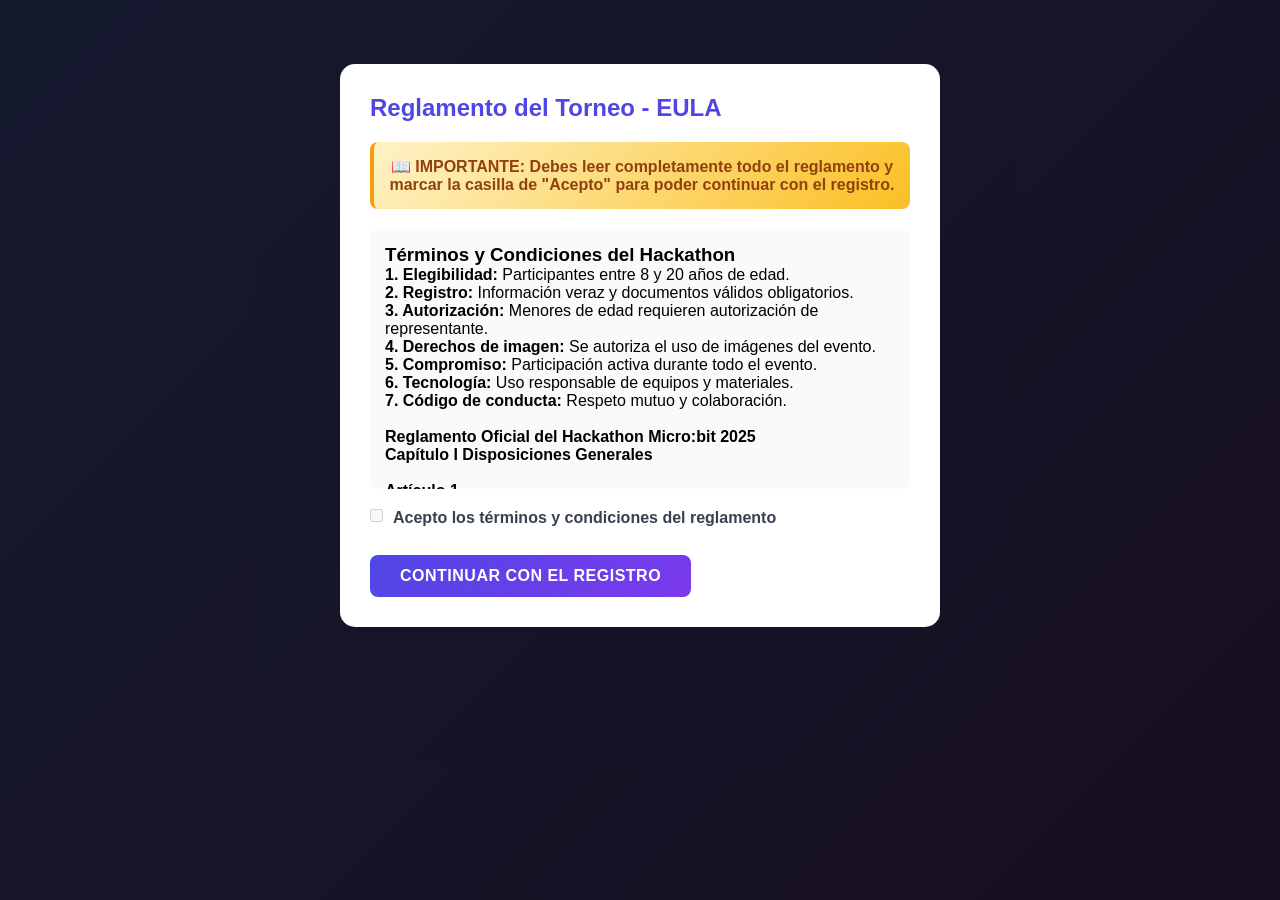
==== commit 7f8c3c81: "OK" ====
--- a/hackathon/index.html
+++ b/hackathon/index.html
@@ -33,6 +33,15 @@
             color: white;
             padding: 30px;
             text-align: center;
+        }
+
+        .logo {
+            max-width: 200px;
+            height: auto;
+            margin-bottom: 20px;
+            display: block;
+            margin-left: auto;
+            margin-right: auto;
         }
 
         .header h1 {
@@ -227,6 +236,37 @@
             margin: 0;
         }
 
+        .download-button {
+            width: 100%;
+            padding: 15px;
+            background-color: #f8f9fa;
+            border: 2px dashed #dee2e6;
+            border-radius: 8px;
+            color: #495057;
+            font-size: 16px;
+            cursor: pointer;
+            transition: all 0.3s ease;
+            text-align: center;
+            font-family: inherit;
+        }
+
+        .download-button:hover {
+            background-color: #e9ecef;
+            border-color: #4f46e5;
+            color: #4f46e5;
+        }
+
+        .alert {
+            display: flex;
+            align-items: center;
+            gap: 8px;
+        }
+
+        .required::after {
+            content: " *";
+            color: #dc3545;
+        }
+
         .error {
             color: #ef4444;
             font-size: 14px;
@@ -276,6 +316,14 @@
     <div id="eulaModal" class="modal" style="display: block;">
         <div class="modal-content">
             <h2 style="color: #4f46e5; margin-bottom: 20px;">Reglamento del Torneo - EULA</h2>
+            
+            <!-- Disclaimer agregado -->
+            <div style="background: linear-gradient(135deg, #fef3c7, #fbbf24); padding: 15px; border-radius: 8px; margin-bottom: 20px; border-left: 4px solid #f59e0b;">
+                <p style="margin: 0; color: #92400e; font-weight: 600; text-align: center;">
+                    📖 <strong>IMPORTANTE:</strong> Debes leer completamente todo el reglamento y marcar la casilla de "Acepto" para poder continuar con el registro.
+                </p>
+            </div>
+            
             <div style="max-height: 260px; overflow-y: auto; margin-bottom: 20px; padding: 15px; background: #f9fafb; border-radius: 8px;"
                 id="rules">
                 <h3>Términos y Condiciones del Hackathon</h3>
@@ -290,14 +338,12 @@
                 <br>
                 <p><strong>Reglamento Oficial del Hackathon Micro:bit 2025</strong></p>
 
-
                 <p><strong>Capítulo I
                         Disposiciones Generales</strong></p>
 
                 <br>
 
                 <article>
-
                     <p><strong>Artículo 1.</strong></p> Objeto y alcance. El presente reglamento establece las normas y
                     directrices que regirán
                     la participación, el desarrollo y la evaluación del Hackathon Micro:bit 2025, organizado por Tecno
@@ -306,7 +352,6 @@
                 </article>
 
                 <article>
-
                     <p><strong>Artículo 2.</strong></p> Objetivos de la competencia. Los objetivos fundamentales de este
                     Hackathon son:
                     Fomentar la innovación: promover la aplicación creativa de la tecnología para resolver retos de
@@ -632,6 +677,7 @@
                     objetivo del evento.
                 </article>
             </div>
+            
             <div class="checkbox-group">
                 <input type="checkbox" id="acceptEula" disabled>
                 <label for="acceptEula">Acepto los términos y condiciones del reglamento</label>
@@ -642,8 +688,9 @@
 
     <div class="container" id="mainForm" style="display: none;">
         <div class="header">
-            <h1>🖥️ Registro Hackathon MicroBit 2025</h1>
-            <p>Educación con Tecnología que Inspira 😃 🚀</p>
+            <img src="img/hackathon_logo.png" alt="Logo Hackathon" class="logo">
+            <h1>Registro Hackathon MicroBit 2025</h1>
+            <p>Educación con Tecnología que Inspira 🚀</p>
         </div>
 
         <div class="progress-bar">
@@ -848,18 +895,23 @@
                             el hackathon y acepto todos los términos y condiciones.</label>
                     </div>
 
-                    <div class="form-group">
-                        <label for="authorizationDocument">🗎 Debe traer el docuemnto firmado el dia del evento</label>
-                        <!-- <div class="file-input">
-                            <input type="file" id="authorizationDocument" name="authorizationDocument"
-                                accept="image/*,.pdf">
-                            <label for="authorizationDocument">📄 Subir autorización firmada (JPG, PNG, PDF)</label>
-                        </div> -->
-                        <p style="font-size: 14px; color: #6b7280; margin-top: 5px;">
-                            <a href="#" onclick="downloadAuthorizationPDF(event)" style="color: #4f46e5;">Descargar
-                                formato
-                                de
-                                autorización en PDF</a>
+                   <div class="form-group">
+                        <label for="authorizationDocument" class="required">Documento de Autorización</label>
+                        
+                        <!-- Disclaimer obligatorio -->
+                        <div class="alert alert-info" style="background-color: #e0f2fe; border: 1px solid #0277bd; border-radius: 4px; padding: 12px; margin-bottom: 15px;">
+                            <strong>⚠️ OBLIGATORIO:</strong> Debe descargar el formato de autorización, firmarlo y traerlo el día del evento para poder participar en el hackathon.
+                        </div>
+                        
+                        <!-- Botón de descarga con el mismo estilo -->
+                        <div class="file-input">
+                            <button type="button" onclick="downloadAuthorizationPDF(event)" class="download-button">
+                                📋 Click para descargar formato de autorización (PDF)
+                            </button>
+                        </div>
+                        
+                        <p style="font-size: 14px; color: #6b7280; margin-top: 8px;">
+                            📝 Debe traer el documento firmado el día del evento
                         </p>
                     </div>
                 </div>
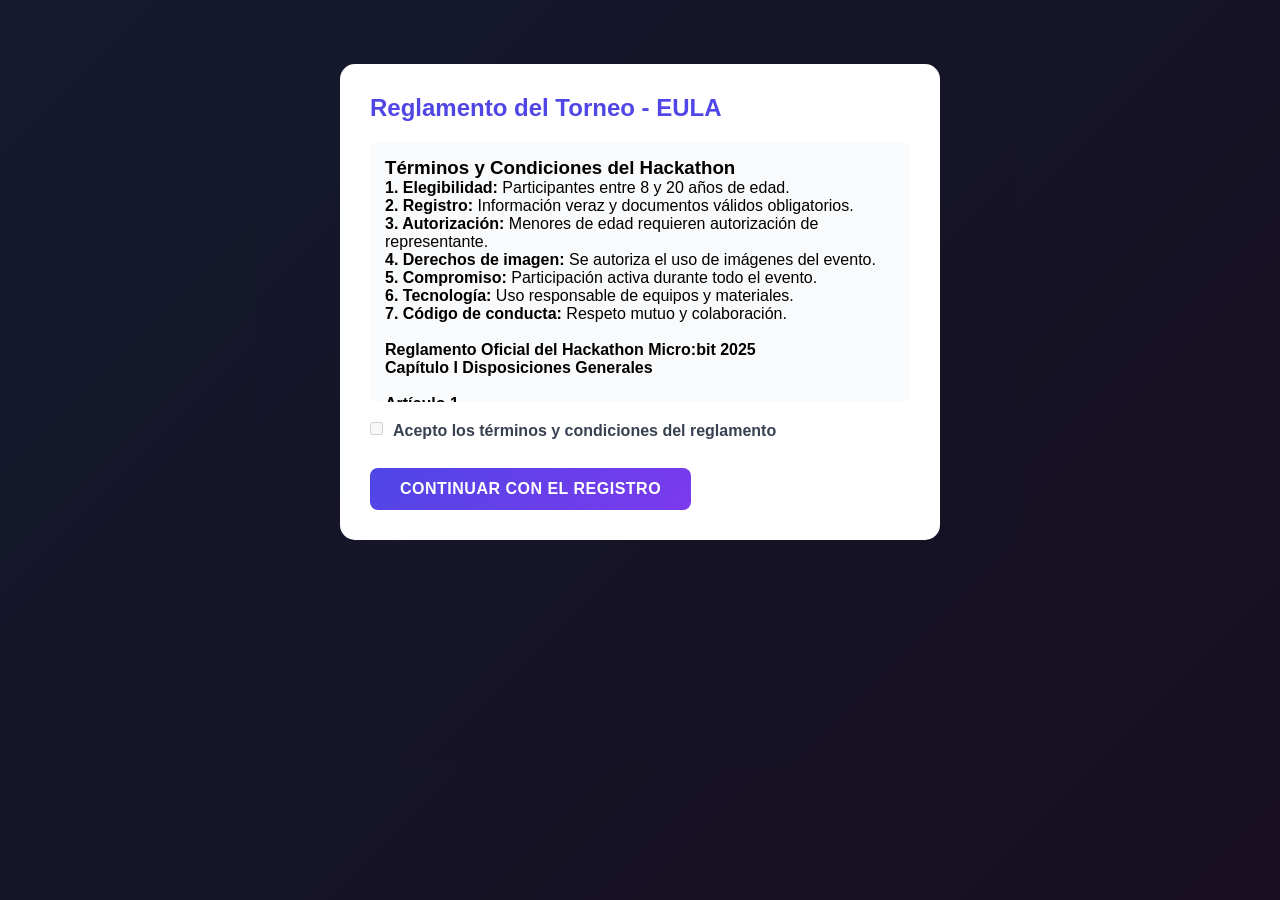
==== commit 9d0259f2: "ok" ====
--- a/hackathon/index.html
+++ b/hackathon/index.html
@@ -33,15 +33,6 @@
             color: white;
             padding: 30px;
             text-align: center;
-        }
-
-        .logo {
-            max-width: 200px;
-            height: auto;
-            margin-bottom: 20px;
-            display: block;
-            margin-left: auto;
-            margin-right: auto;
         }
 
         .header h1 {
@@ -236,37 +227,6 @@
             margin: 0;
         }
 
-        .download-button {
-            width: 100%;
-            padding: 15px;
-            background-color: #f8f9fa;
-            border: 2px dashed #dee2e6;
-            border-radius: 8px;
-            color: #495057;
-            font-size: 16px;
-            cursor: pointer;
-            transition: all 0.3s ease;
-            text-align: center;
-            font-family: inherit;
-        }
-
-        .download-button:hover {
-            background-color: #e9ecef;
-            border-color: #4f46e5;
-            color: #4f46e5;
-        }
-
-        .alert {
-            display: flex;
-            align-items: center;
-            gap: 8px;
-        }
-
-        .required::after {
-            content: " *";
-            color: #dc3545;
-        }
-
         .error {
             color: #ef4444;
             font-size: 14px;
@@ -316,15 +276,7 @@
     <div id="eulaModal" class="modal" style="display: block;">
         <div class="modal-content">
             <h2 style="color: #4f46e5; margin-bottom: 20px;">Reglamento del Torneo - EULA</h2>
-            
-            <!-- Disclaimer agregado -->
-            <div style="background: linear-gradient(135deg, #fef3c7, #fbbf24); padding: 15px; border-radius: 8px; margin-bottom: 20px; border-left: 4px solid #f59e0b;">
-                <p style="margin: 0; color: #92400e; font-weight: 600; text-align: center;">
-                    📖 <strong>IMPORTANTE:</strong> Debes leer completamente todo el reglamento y marcar la casilla de "Acepto" para poder continuar con el registro.
-                </p>
-            </div>
-            
-            <div style="max-height: 260px; overflow-y: auto; margin-bottom: 20px; padding: 15px; background: #f9fafb; border-radius: 8px;"
+            <div style="max-height: 260px; overflow-y: scroll; margin-bottom: 20px; padding: 15px; background: #f9fafb; border-radius: 8px;"
                 id="rules">
                 <h3>Términos y Condiciones del Hackathon</h3>
                 <p><strong>1. Elegibilidad:</strong> Participantes entre 8 y 20 años de edad.</p>
@@ -338,12 +290,14 @@
                 <br>
                 <p><strong>Reglamento Oficial del Hackathon Micro:bit 2025</strong></p>
 
+
                 <p><strong>Capítulo I
                         Disposiciones Generales</strong></p>
 
                 <br>
 
                 <article>
+
                     <p><strong>Artículo 1.</strong></p> Objeto y alcance. El presente reglamento establece las normas y
                     directrices que regirán
                     la participación, el desarrollo y la evaluación del Hackathon Micro:bit 2025, organizado por Tecno
@@ -352,6 +306,7 @@
                 </article>
 
                 <article>
+
                     <p><strong>Artículo 2.</strong></p> Objetivos de la competencia. Los objetivos fundamentales de este
                     Hackathon son:
                     Fomentar la innovación: promover la aplicación creativa de la tecnología para resolver retos de
@@ -677,7 +632,6 @@
                     objetivo del evento.
                 </article>
             </div>
-            
             <div class="checkbox-group">
                 <input type="checkbox" id="acceptEula" disabled>
                 <label for="acceptEula">Acepto los términos y condiciones del reglamento</label>
@@ -688,9 +642,8 @@
 
     <div class="container" id="mainForm" style="display: none;">
         <div class="header">
-            <img src="img/hackathon_logo.png" alt="Logo Hackathon" class="logo">
-            <h1>Registro Hackathon MicroBit 2025</h1>
-            <p>Educación con Tecnología que Inspira 🚀</p>
+            <h1>🖥️ Registro Hackathon MicroBit 2025</h1>
+            <p>Educación con Tecnología que Inspira 😃 🚀</p>
         </div>
 
         <div class="progress-bar">
@@ -895,23 +848,18 @@
                             el hackathon y acepto todos los términos y condiciones.</label>
                     </div>
 
-                   <div class="form-group">
-                        <label for="authorizationDocument" class="required">Documento de Autorización</label>
-                        
-                        <!-- Disclaimer obligatorio -->
-                        <div class="alert alert-info" style="background-color: #e0f2fe; border: 1px solid #0277bd; border-radius: 4px; padding: 12px; margin-bottom: 15px;">
-                            <strong>⚠️ OBLIGATORIO:</strong> Debe descargar el formato de autorización, firmarlo y traerlo el día del evento para poder participar en el hackathon.
-                        </div>
-                        
-                        <!-- Botón de descarga con el mismo estilo -->
-                        <div class="file-input">
-                            <button type="button" onclick="downloadAuthorizationPDF(event)" class="download-button">
-                                📋 Click para descargar formato de autorización (PDF)
-                            </button>
-                        </div>
-                        
-                        <p style="font-size: 14px; color: #6b7280; margin-top: 8px;">
-                            📝 Debe traer el documento firmado el día del evento
+                    <div class="form-group">
+                        <label for="authorizationDocument">🗎 Debe traer el docuemnto firmado el dia del evento</label>
+                        <!-- <div class="file-input">
+                            <input type="file" id="authorizationDocument" name="authorizationDocument"
+                                accept="image/*,.pdf">
+                            <label for="authorizationDocument">📄 Subir autorización firmada (JPG, PNG, PDF)</label>
+                        </div> -->
+                        <p style="font-size: 14px; color: #6b7280; margin-top: 5px;">
+                            <a href="#" onclick="downloadAuthorizationPDF(event)" style="color: #4f46e5;">Descargar
+                                formato
+                                de
+                                autorización en PDF</a>
                         </p>
                     </div>
                 </div>
@@ -1142,11 +1090,15 @@
 
         const rules = document.getElementById('rules');
         const checkbox = document.getElementById('acceptEula');
-        rules.addEventListener('scroll', function () {
+        function checkScroll() {
             if (rules.scrollTop + rules.clientHeight >= rules.scrollHeight) {
                 checkbox.disabled = false;
             }
-        });
+        }
+
+        rules.addEventListener('scroll', checkScroll);
+        rules.addEventListener('touchend', checkScroll);
+        rules.addEventListener('touchmove', checkScroll);
 
         function acceptEulaAndStart() {
             if (!checkbox.checked) {
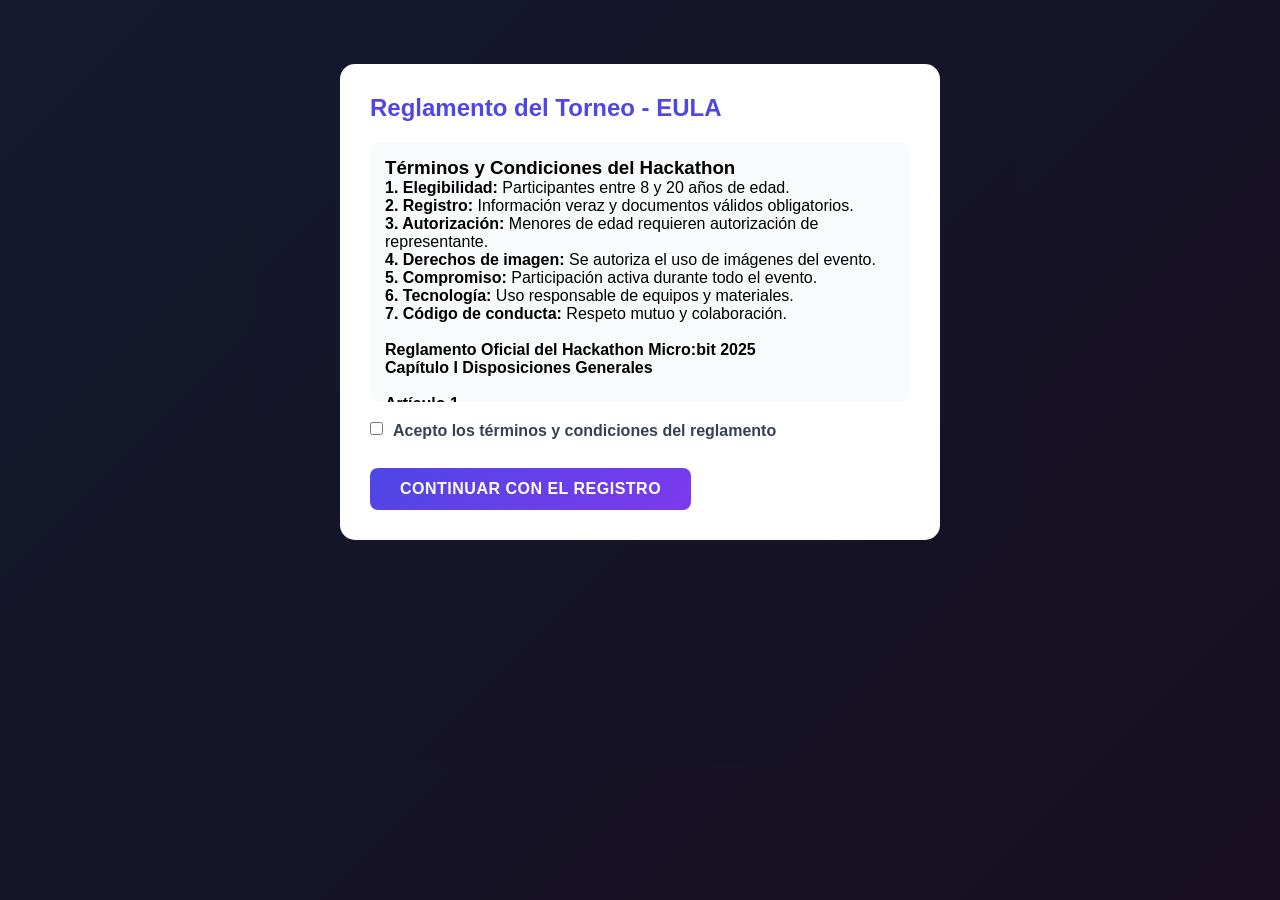
==== commit 882e6735: "ok" ====
--- a/hackathon/index.html
+++ b/hackathon/index.html
@@ -633,7 +633,7 @@
                 </article>
             </div>
             <div class="checkbox-group">
-                <input type="checkbox" id="acceptEula" disabled>
+                <input type="checkbox" id="acceptEula">
                 <label for="acceptEula">Acepto los términos y condiciones del reglamento</label>
             </div>
             <button class="btn btn-primary" onclick="acceptEulaAndStart()">Continuar con el Registro</button>
@@ -959,7 +959,7 @@
             <div class="navigation">
                 <button type="button" class="btn btn-secondary" id="prevBtn" onclick="changeSection(-1)"
                     style="display: none;">← Anterior</button>
-                <button type="button" class="btn btn-primary" id="nextBtn" onclick="changeSection(1)" disabled>Siguiente
+                <button type="button" class="btn btn-primary" id="nextBtn" onclick="changeSection(1)">Siguiente
                     →</button>
                 <button type="submit" class="btn btn-primary" id="submitBtn" style="display: none;">🚀
                     Registrarse</button>
@@ -1090,15 +1090,15 @@
 
         const rules = document.getElementById('rules');
         const checkbox = document.getElementById('acceptEula');
-        function checkScroll() {
-            if (rules.scrollTop + rules.clientHeight >= rules.scrollHeight) {
-                checkbox.disabled = false;
-            }
-        }
-
-        rules.addEventListener('scroll', checkScroll);
-        rules.addEventListener('touchend', checkScroll);
-        rules.addEventListener('touchmove', checkScroll);
+        // function checkScroll() {
+        //     if (rules.scrollTop + rules.clientHeight >= rules.scrollHeight) {
+        //         checkbox.disabled = false;
+        //     }
+        // }
+
+        // rules.addEventListener('scroll', checkScroll);
+        // rules.addEventListener('touchend', checkScroll);
+        // rules.addEventListener('touchmove', checkScroll);
 
         function acceptEulaAndStart() {
             if (!checkbox.checked) {
@@ -1119,6 +1119,7 @@
 
         // Cambiar sección
         function changeSection(direction) {
+           
             if (direction === 1 && !validateCurrentSection()) {
                 return;
             }
@@ -1156,6 +1157,7 @@
 
         // Validar sección actual
         function validateCurrentSection() {
+            console.log('estoy aqui');
             const section = document.getElementById(`section${currentSection}`);
             const requiredFields = section.querySelectorAll('[required]');
             let isValid = true;
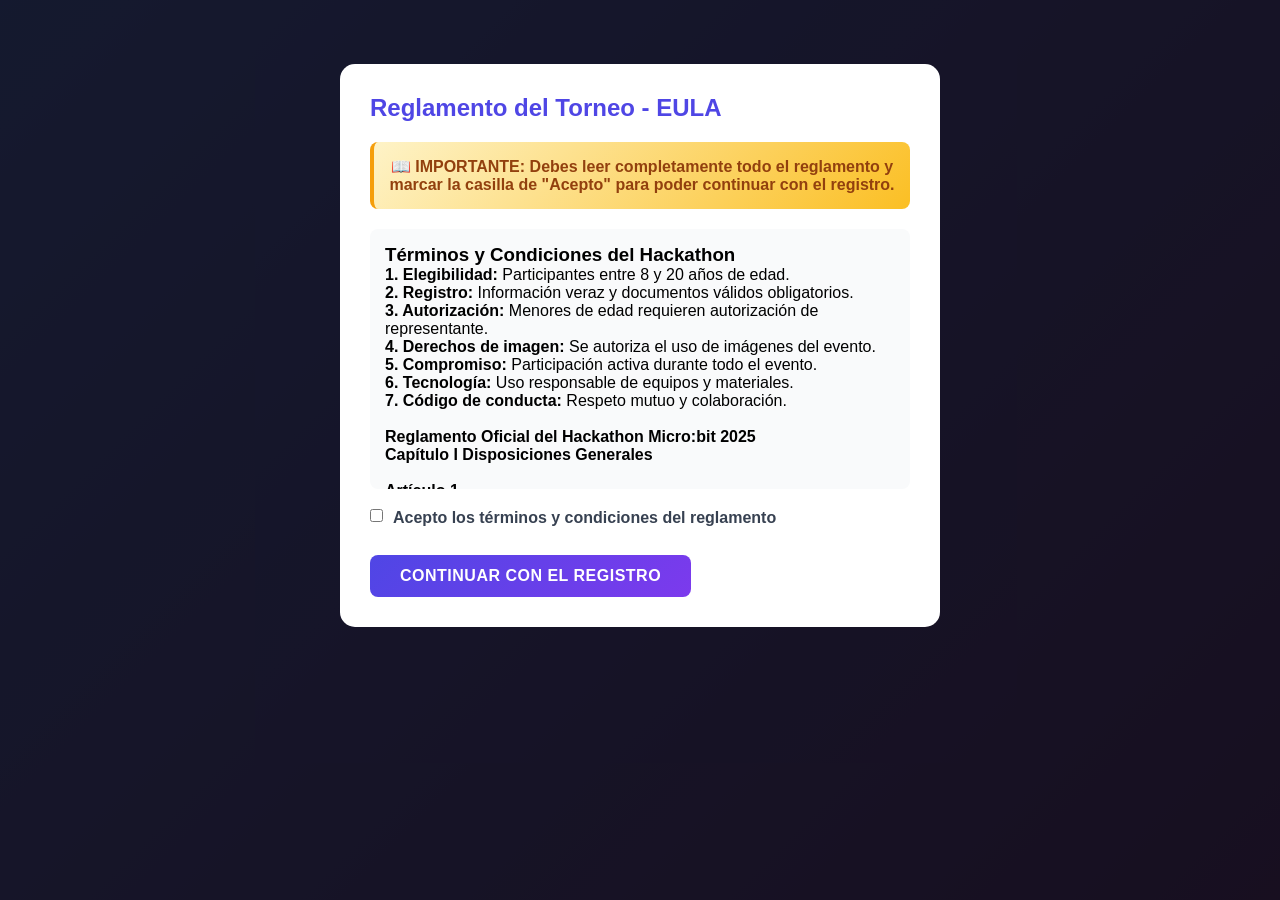
==== commit e377e177: "ok" ====
--- a/hackathon/index.html
+++ b/hackathon/index.html
@@ -44,6 +44,16 @@
             opacity: 0.9;
             font-size: 1.1em;
         }
+
+        .logo {
+            max-width: 200px;
+            height: auto;
+            margin-bottom: 20px;
+            display: block;
+            margin-left: auto;
+            margin-right: auto;
+        }
+
 
         .progress-bar {
             background: #f3f4f6;
@@ -276,6 +286,14 @@
     <div id="eulaModal" class="modal" style="display: block;">
         <div class="modal-content">
             <h2 style="color: #4f46e5; margin-bottom: 20px;">Reglamento del Torneo - EULA</h2>
+
+              <!-- Disclaimer agregado -->
+            <div style="background: linear-gradient(135deg, #fef3c7, #fbbf24); padding: 15px; border-radius: 8px; margin-bottom: 20px; border-left: 4px solid #f59e0b;">
+                <p style="margin: 0; color: #92400e; font-weight: 600; text-align: center;">
+                    📖 <strong>IMPORTANTE:</strong> Debes leer completamente todo el reglamento y marcar la casilla de "Acepto" para poder continuar con el registro.
+                </p>
+            </div>
+
             <div style="max-height: 260px; overflow-y: scroll; margin-bottom: 20px; padding: 15px; background: #f9fafb; border-radius: 8px;"
                 id="rules">
                 <h3>Términos y Condiciones del Hackathon</h3>
@@ -642,8 +660,9 @@
 
     <div class="container" id="mainForm" style="display: none;">
         <div class="header">
-            <h1>🖥️ Registro Hackathon MicroBit 2025</h1>
-            <p>Educación con Tecnología que Inspira 😃 🚀</p>
+            <img src="img/hackathon_logo.png" alt="Logo Hackathon" class="logo">
+            <h1>Registro Hackathon MicroBit 2025</h1>
+            <p>Educación con Tecnología que Inspira 🚀</p>
         </div>
 
         <div class="progress-bar">
@@ -849,17 +868,22 @@
                     </div>
 
                     <div class="form-group">
-                        <label for="authorizationDocument">🗎 Debe traer el docuemnto firmado el dia del evento</label>
-                        <!-- <div class="file-input">
-                            <input type="file" id="authorizationDocument" name="authorizationDocument"
-                                accept="image/*,.pdf">
-                            <label for="authorizationDocument">📄 Subir autorización firmada (JPG, PNG, PDF)</label>
-                        </div> -->
-                        <p style="font-size: 14px; color: #6b7280; margin-top: 5px;">
-                            <a href="#" onclick="downloadAuthorizationPDF(event)" style="color: #4f46e5;">Descargar
-                                formato
-                                de
-                                autorización en PDF</a>
+                        <label for="authorizationDocument" class="required">Documento de Autorización</label>
+                        
+                        <!-- Disclaimer obligatorio -->
+                        <div class="alert alert-info" style="background-color: #e0f2fe; border: 1px solid #0277bd; border-radius: 4px; padding: 12px; margin-bottom: 15px;">
+                            <strong>⚠️ OBLIGATORIO:</strong> Debe descargar el formato de autorización, firmarlo y traerlo el día del evento para poder participar en el hackathon.
+                        </div>
+                        
+                        <!-- Botón de descarga con el mismo estilo -->
+                        <div class="file-input">
+                            <button type="button" onclick="downloadAuthorizationPDF(event)" class="download-button">
+                                📋 Click para descargar formato de autorización (PDF)
+                            </button>
+                        </div>
+                        
+                        <p style="font-size: 14px; color: #6b7280; margin-top: 8px;">
+                            📝 Debe traer el documento firmado el día del evento.
                         </p>
                     </div>
                 </div>
@@ -916,6 +940,155 @@
                     <label for="expectations">Expectativas del evento (opcional)</label>
                     <textarea id="expectations" name="expectations" rows="4"
                         placeholder="¿Qué esperas aprender o lograr en este hackathon?"></textarea>
+                </div>
+            </div>
+
+            <!-- Sección 3.5: Información de Pago -->
+            <div class="section" id="sectionPayment">
+                <h2 class="section-title">💳 Información de Pago</h2>
+
+                <div class="form-group">
+                    <label for="paymentMethod" class="required">Método de Pago</label>
+                    <select id="paymentMethod" name="paymentMethod" required onchange="updatePaymentMethod()">
+                        <option value="">Seleccionar método</option>
+                        <option value="pago_movil">Pago Móvil</option>
+                        <option value="efectivo">Efectivo</option>
+                    </select>
+                </div>
+
+                <!-- Sección Pago Móvil -->
+                <div id="pagoMovilSection" style="display: none;">
+                    
+                    <!-- Datos de Pago Móvil del Receptor -->
+                    <div style="background: linear-gradient(135deg, #667eea 0%, #764ba2 100%); padding: 25px; border-radius: 12px; margin-bottom: 25px; box-shadow: 0 4px 6px rgba(0,0,0,0.1);">
+                        <h3 style="color: white; margin-bottom: 15px; font-size: 1.3em; text-align: center;">
+                            📱 Datos para Transferencia
+                        </h3>
+                        <div style="background: white; padding: 20px; border-radius: 8px;">
+                            <div style="display: grid; gap: 12px;">
+                                <div style="display: flex; justify-content: space-between; padding: 8px 0; border-bottom: 1px solid #e5e7eb;">
+                                    <span style="font-weight: 600; color: #4f46e5;">Banco:</span>
+                                    <span style="color: #374151;">EJEMPLO</span>
+                                </div>
+                                <div style="display: flex; justify-content: space-between; padding: 8px 0; border-bottom: 1px solid #e5e7eb;">
+                                    <span style="font-weight: 600; color: #4f46e5;">Teléfono:</span>
+                                    <span style="color: #374151; font-family: monospace;">1234-5678901</span>
+                                </div>
+                                <div style="display: flex; justify-content: space-between; padding: 8px 0; border-bottom: 1px solid #e5e7eb;">
+                                    <span style="font-weight: 600; color: #4f46e5;">Titular:</span>
+                                    <span style="color: #374151;">EJEMPLO</span>
+                                </div>
+                                <div style="display: flex; justify-content: space-between; padding: 8px 0;">
+                                    <span style="font-weight: 600; color: #4f46e5;">Documento:</span>
+                                    <span style="color: #374151; font-family: monospace;">V-123456789</span>
+                                </div>
+                            </div>
+                        </div>
+                    </div>
+
+                    <!-- Monto a Pagar -->
+                    <div class="form-group">
+                        <label>Monto a Pagar</label>
+                        <div style="background: linear-gradient(135deg, #10b981, #059669); padding: 20px; border-radius: 12px; text-align: center; box-shadow: 0 4px 6px rgba(0,0,0,0.1);">
+                            <p style="font-size: 14px; color: rgba(255,255,255,0.9); margin: 0 0 8px 0;">
+                                Monto Total
+                            </p>
+                            <p style="font-size: 36px; font-weight: bold; color: white; margin: 0; font-family: monospace;">
+                                Bs. <span id="amountBs">Cargando...</span>
+                            </p>
+                            <p style="font-size: 14px; color: rgba(255,255,255,0.85); margin: 10px 0 0 0;">
+                                Equivalente a $20.00 USD
+                            </p>
+                            <p style="font-size: 12px; color: rgba(255,255,255,0.75); margin: 5px 0 0 0;">
+                                Tasa BCV: <span id="bcvRate">--</span> Bs/$
+                            </p>
+                        </div>
+                    </div>
+
+                    <!-- Datos del Pago -->
+                    <div style="background: #f9fafb; padding: 20px; border-radius: 8px; margin-top: 20px;">
+                        <h4 style="color: #4f46e5; margin-bottom: 15px;">Datos de tu Pago</h4>
+                        
+                        <div class="form-row">
+                            <div class="form-group">
+                                <label for="paymentPhone" class="required">Teléfono desde donde pagó</label>
+                                <input type="tel" id="paymentPhone" name="paymentPhone" placeholder="+58 XXX-XXXXXXX">
+                            </div>
+
+                            <div class="form-group">
+                                <label for="paymentBank" class="required">Banco</label>
+                                <select id="paymentBank" name="paymentBank">
+                                    <option value="">Seleccionar banco</option>
+                                    <option value="0102">0102 - BANCO DE VENEZUELA</option>
+                                    <option value="0104">0104 - BANCO VENEZOLANO DE CREDITO</option>
+                                    <option value="0105">0105 - BANCO MERCANTIL</option>
+                                    <option value="0108">0108 - BBVA PROVINCIAL</option>
+                                    <option value="0114">0114 - BANCARIBE</option>
+                                    <option value="0115">0115 - BANCO EXTERIOR</option>
+                                    <option value="0128">0128 - BANCO CARONI</option>
+                                    <option value="0134">0134 - BANESCO</option>
+                                    <option value="0137">0137 - BANCO SOFITASA</option>
+                                    <option value="0138">0138 - BANCO PLAZA</option>
+                                    <option value="0146">0146 - BANGENTE</option>
+                                    <option value="0151">0151 - BANCO FONDO COMUN</option>
+                                    <option value="0156">0156 - 100% BANCO</option>
+                                    <option value="0157">0157 - DELSUR BANCO UNIVERSAL</option>
+                                    <option value="0163">0163 - BANCO DEL TESORO</option>
+                                    <option value="0168">0168 - BANCRECER</option>
+                                    <option value="0169">0169 - R4 BANCO MICROFINANCIERO</option>
+                                    <option value="0171">0171 - BANCO ACTIVO</option>
+                                    <option value="0172">0172 - BANCAMIGA</option>
+                                    <option value="0173">0173 - BANCO INTERNACIONAL DE DESARROLLO</option>
+                                    <option value="0174">0174 - BANPLUS</option>
+                                    <option value="0175">0175 - BANCO DIGITAL DE LOS TRABAJADORES</option>
+                                    <option value="0177">0177 - BANFANB</option>
+                                    <option value="0178">0178 - N58 BANCO DIGITAL</option>
+                                    <option value="0191">0191 - BANCO NACIONAL DE CREDITO</option>
+                                </select>
+                            </div>
+                        </div>
+
+                        <div class="form-row">
+                            <div class="form-group">
+                                <label for="paymentDate" class="required">Fecha del Pago</label>
+                                <input type="date" id="paymentDate" name="paymentDate">
+                            </div>
+
+                            <div class="form-group">
+                                <label for="paymentReference" class="required">Últimos 4 dígitos de la referencia</label>
+                                <input type="text" id="paymentReference" name="paymentReference" maxlength="4" 
+                                    pattern="[0-9]{4}" placeholder="1234">
+                            </div>
+                        </div>
+
+                        <div class="form-group">
+                            <label for="paymentProof" class="required">Comprobante de Pago</label>
+                            <div class="file-input">
+                                <input type="file" id="paymentProof" name="paymentProof" accept="image/*,.pdf">
+                                <label for="paymentProof">📄 Click para subir comprobante (JPG, PNG, PDF - Máx 5MB)</label>
+                            </div>
+                            <p style="font-size: 14px; color: #6b7280; margin-top: 8px;">
+                                📸 Sube una captura clara del comprobante de tu pago móvil
+                            </p>
+                        </div>
+                    </div>
+                </div>
+
+                <!-- Sección Efectivo -->
+                <div id="efectivoSection" style="display: none;">
+                    <div style="background: linear-gradient(135deg, #fef3c7, #fbbf24); padding: 20px; border-radius: 8px; border-left: 4px solid #f59e0b;">
+                        <div style="display: flex; align-items: center; gap: 15px;">
+                            <div style="font-size: 48px;">💵</div>
+                            <div>
+                                <p style="margin: 0; color: #92400e; font-weight: 600; font-size: 16px;">
+                                    Pago en Efectivo
+                                </p>
+                                <p style="margin: 5px 0 0 0; color: #78350f; font-size: 14px;">
+                                    Deberá realizar el pago de <strong>$20.00 USD</strong> el día del evento en la recepción. Asegúrese de llevar el monto exacto.
+                                </p>
+                            </div>
+                        </div>
+                    </div>
                 </div>
             </div>
 
@@ -1028,7 +1201,107 @@
         let currentSection = 1;
         const totalSections = 4;
         let isMinor = false;
-
+        // Agregar después de las variables globales
+        let bcvRate = 0;
+        let calculatedAmount = 0;
+
+        // Función para obtener tasa BCV
+        async function fetchBCVRate() {
+            try {
+                const response = await fetch('https://api.dolarvzla.com/public/exchange-rate');
+                const data = await response.json();
+                bcvRate = parseFloat(data.usd);
+                
+                document.getElementById('bcvRate').textContent = bcvRate.toFixed(2);
+                calculatedAmount = (20 * bcvRate).toFixed(2);
+                document.getElementById('amountBs').textContent = Number(calculatedAmount).toLocaleString('es-VE', {
+                    minimumFractionDigits: 2,
+                    maximumFractionDigits: 2
+                });
+                
+                return bcvRate;
+            } catch (error) {
+                console.error('Error fetching BCV rate:', error);
+                document.getElementById('bcvRate').textContent = 'Error';
+                document.getElementById('amountBs').textContent = 'No disponible';
+                alert('No se pudo obtener la tasa del BCV. Por favor, intente nuevamente.');
+                return 0;
+            }
+        }
+
+        // Función para actualizar método de pago
+        function updatePaymentMethod() {
+            const method = document.getElementById('paymentMethod').value;
+            const pagoMovilSection = document.getElementById('pagoMovilSection');
+            const efectivoSection = document.getElementById('efectivoSection');
+            
+            // Resetear campos required
+            document.getElementById('paymentPhone').required = false;
+            document.getElementById('paymentBank').required = false;
+            document.getElementById('paymentDate').required = false;
+            document.getElementById('paymentReference').required = false;
+            document.getElementById('paymentProof').required = false;
+            
+            if (method === 'pago_movil') {
+                pagoMovilSection.style.display = 'block';
+                efectivoSection.style.display = 'none';
+                
+                // Hacer campos required
+                document.getElementById('paymentPhone').required = true;
+                document.getElementById('paymentBank').required = true;
+                document.getElementById('paymentDate').required = true;
+                document.getElementById('paymentReference').required = true;
+                document.getElementById('paymentProof').required = true;
+                
+                // Obtener tasa BCV
+                fetchBCVRate();
+                
+                // Establecer fecha de hoy por defecto
+                const today = new Date().toISOString().split('T')[0];
+                document.getElementById('paymentDate').value = today;
+                
+                // Scroll suave a la sección
+                setTimeout(() => {
+                    pagoMovilSection.scrollIntoView({ behavior: 'smooth', block: 'nearest' });
+                }, 100);
+                
+            } else if (method === 'efectivo') {
+                pagoMovilSection.style.display = 'none';
+                efectivoSection.style.display = 'block';
+            } else {
+                pagoMovilSection.style.display = 'none';
+                efectivoSection.style.display = 'none';
+            }
+        }
+
+        // Agregar validación de teléfono de pago
+        const paymentPhoneInput = document.getElementById('paymentPhone');
+        paymentPhoneInput.addEventListener('input', function (e) {
+            let value = e.target.value.replace(/\D/g, '');
+            if (value.startsWith('58')) {
+                value = value.substring(2);
+            }
+            if (value.length > 10) {
+                value = value.substring(0, 10);
+            }
+            if (value.length > 3) {
+                e.target.value = `+58 ${value.substring(0, 3)}-${value.substring(3)}`;
+            } else if (value.length > 0) {
+                e.target.value = `+58 ${value}`;
+            } else {
+                e.target.value = '';
+            }
+        });
+
+        // Agregar validación de archivo de comprobante
+        document.getElementById('paymentProof').addEventListener('change', function () {
+            validateFile(this);
+        });
+
+        // Validar solo números en referencia
+        document.getElementById('paymentReference').addEventListener('input', function () {
+            this.value = this.value.replace(/\D/g, '');
+        });
 
 
         // Validar nombres
@@ -1460,6 +1733,12 @@
                 // Crear FormData con todos los datos
                 const formData = new FormData(this);
 
+                // En la sección del formulario submit, agregar antes de formData.append:
+                if (document.getElementById('paymentMethod').value === 'pago_movil') {
+                    formData.append('payment_amount_bs', calculatedAmount);
+                    formData.append('bcv_rate', bcvRate);
+                }
+
                 // Agregar campos adicionales calculados
                 formData.append('age', document.getElementById('age').value);
                 formData.append('category', document.getElementById('category').value);
